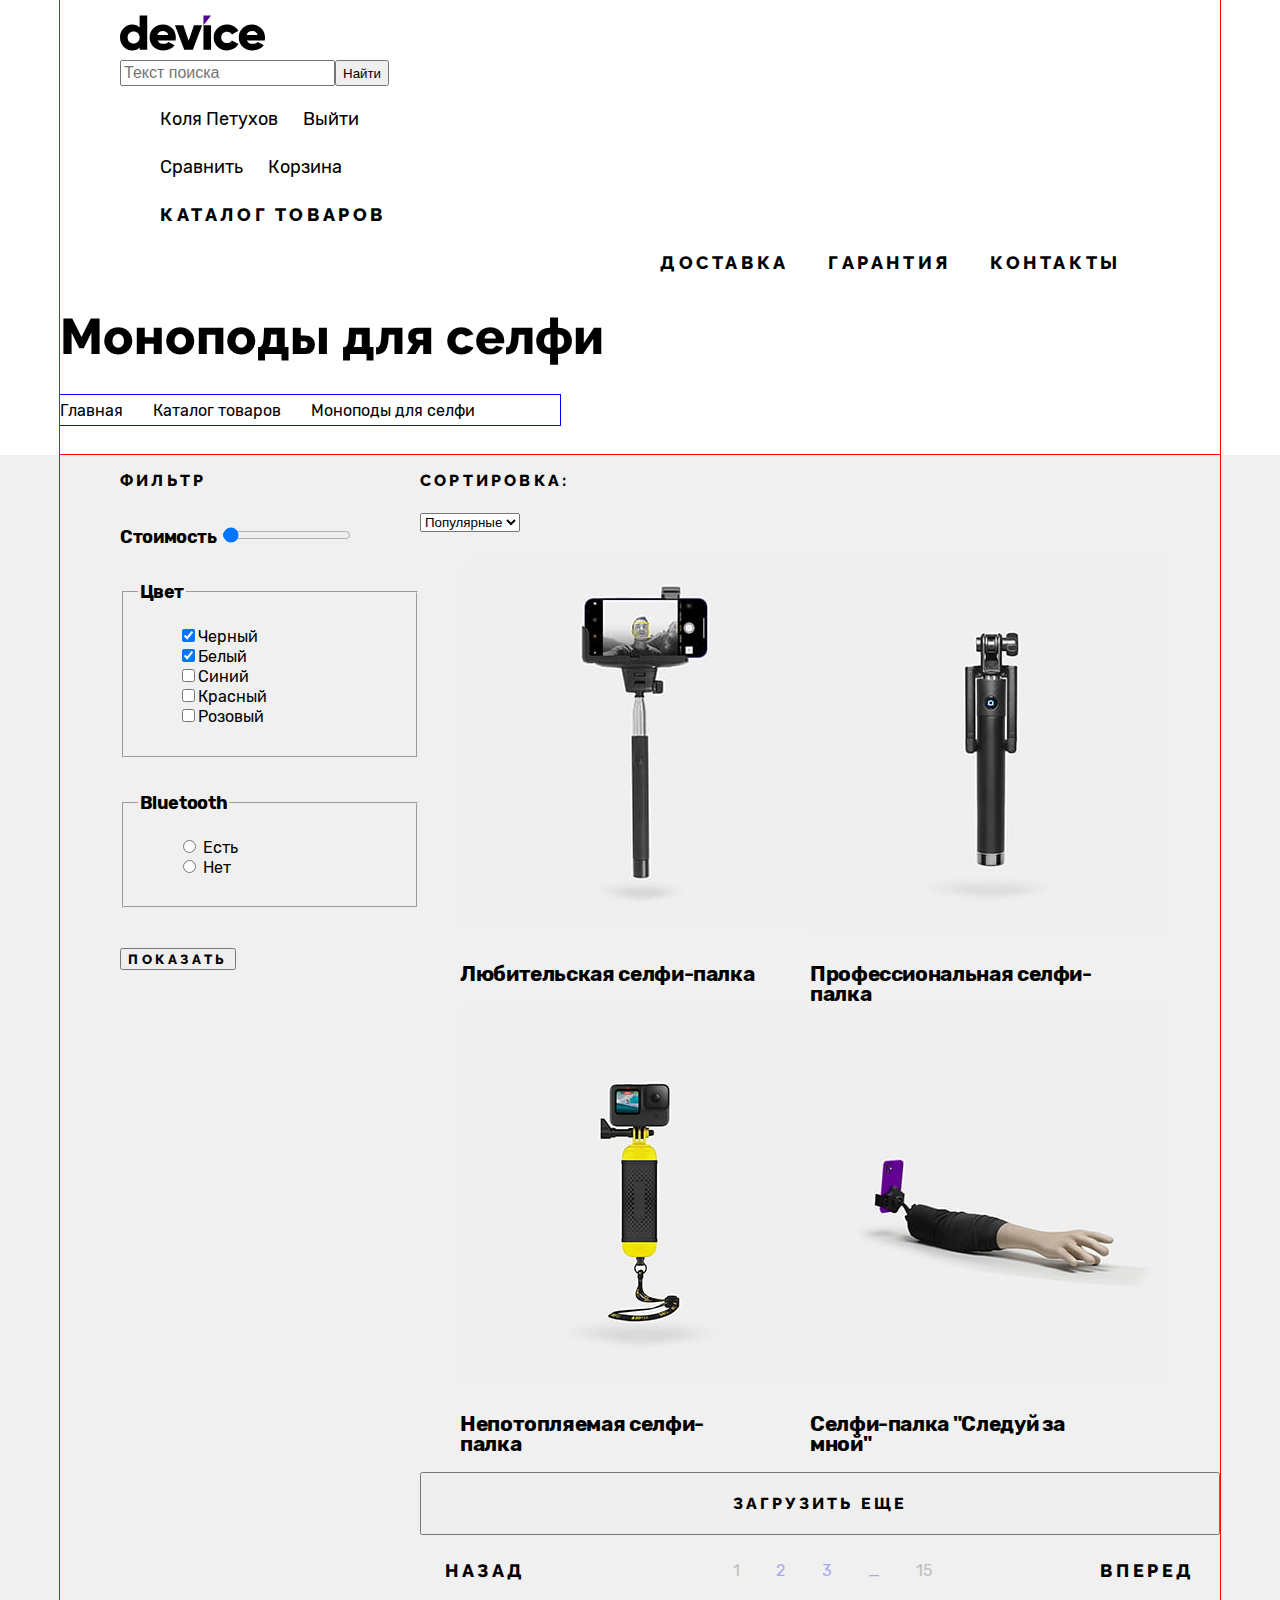
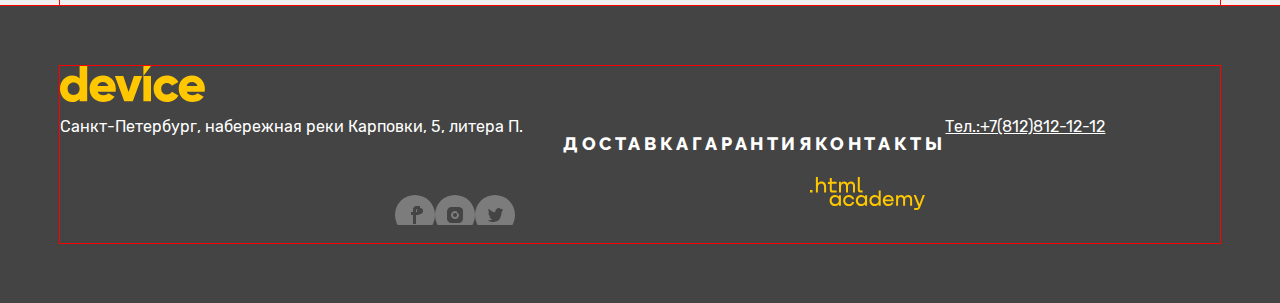
==== catalog.html @ b15d36c7 "сформировала основные блоки каталога" ====
<!DOCTYPE html>
<html lang="en">

  <head>
    <meta charset="UTF-8">
    <meta name="viewport" content="width=device-width, initial-scale=1.0">
    <link href="styles/styles.css" rel="stylesheet">
    <title>Document</title>
  </head>

  <body>
    <header class="header-container container">
      <nav class="navigation-header">
        <a class="logo-link" href="index.html">
          <img class="page-header-logo" src="images/logo/logo.svg" width="145" height="36" alt="Логотип device">
        </a>
        <div class="navigation-row">
          <form class="navigation-form navigation-list" action="https://echo.htmlacademy.ru/courses" method="get">
            <input class="navigation-form-search-name" type="search" name="q" placeholder="Текст поиска">
            <button class="navigation-form-search-button" type="submit">Найти</button>
          </form>
          <ul class="navigation-input-list">
            <li class="input-item">
              <a class="input-link" href="#">Коля Петухов</a>
            </li>
            <li class="input-item">
              <a class="input-exit">Выйти</a>
            </li>
          </ul>
          <ul class="navigation-list">
            <li class="navigation-item">
              <a class="navigation-link">Сравнить</a>
            </li>
            <li class="navigation-item">
              <a class="navigation-link">Корзина</a>
            </li>
          </ul>
        </div>
        <div class="navigation-row">
          <ul class="navigation-catalog">
            <li class="navigation-catalog-item">
              <a class="navigation-catalog-link navigation-catalog-link-current" href="#catalog">Каталог товаров</a>
            </li>
          </ul>
          <ul class="navigation-information-list">
            <li class="navigation-information-item">
              <a class="navigation-information-link" href="#">Доставка</a>
            </li>
            <li class="navigation-information-item">
              <a class="navigation-information-link" href="#">Гарантия</a>
            </li>
            <li class="navigation-information-item">
              <a class="navigation-information-link" href="#">Контакты</a>
            </li>
          </ul>
        </div>
      </nav>
      <section class="header-catalog-monopod">
        <h1 class="monopods">Моноподы для селфи</h1>
        <ul class="breadcrumbs-list">
          <li class="breadcrumbs-item">
            <a class="breadcrumbs-link" href="index.html">Главная</a>
          </li>
          <li class="breadcrumbs-item">
            <a class="breadcrumbs-link" href="#" id="catalog">Каталог товаров</a>
          </li>
          <li class="breadcrumbs-item">
            <a class="breadcrumbs-link">Моноподы для селфи</a>
          </li>
        </ul>
      </section>
    </header>

    <main class="main-container-catalog ">
      <section class="catalog-products container">
        <h2 class="visually-hidden">Список товаров с фильтрами</h2>
        <section class="catalog-filter">
          <h3 class="catalog-filter-name">Фильтр</h3>
          <form class="catalog-filter-form" action="https://echo.htmlacademy.ru/" method="get">
            <div class="catalog-filter-cost">
              Стоимость
              <input type="range" min="0" max="5000" value="10" class="cost" id="rangeCost">
            </div>

            <fieldset class="catalog-filter-group">
              <legend class="catalog-filter-title">Цвет</legend>
              <ul class="catalog-filter-list">
                <li class="catalog-filter-item">
                  <label class="control">
                    <input class="control-input" type="checkbox" name="black" checked>Черный
                  </label>
                </li>
                <li class="catalog-filter-item">
                  <label class="control">
                    <input class="control-input" type="checkbox" name="white" checked>Белый
                  </label>
                </li>
                <li class="catalog-filter-item">
                  <label class="control">
                    <input class="control-input" type="checkbox" name="blue">Синий
                  </label>
                </li>
                <li class="catalog-filter-item">
                  <label class="control">
                    <input class="control-input" type="checkbox" name="red">Красный
                  </label>
                </li>
                <li class="catalog-filter-item">
                  <label class="control">
                    <input class="control-input" type="checkbox" name="pink">Розовый
                  </label>
                </li>
              </ul>
            </fieldset>

            <fieldset class="catalog-filter-group">
              <legend class="catalog-filter-title">Bluetooth</legend>
              <ul class="catalog-filter-list">
                <li class="catalog-filter-item">
                  <label class="control">
                    <input class="control-input" type="radio" name="product-group" value="yes">
                    Есть
                  </label>
                </li>
                <li class="catalog-filter-item">
                  <label class="control">
                    <input class="control-input" type="radio" name="product-group" value="no">
                    Нет
                  </label>
                </li>
              </ul>
            </fieldset>
            <button class="button-show" type="submit">Показать</button>
          </form>
        </section>

        <section class="sorting-catalog">
          <h3 class="sorting-name">Сортировка:</h3>
          <select class="select-control" aria-label="Сортиртировка">
            <option class="select-control-popular" value="popular">Популярные</option>
            <option value="new">Новое</option>
          </select>
          <div class="control">
            <a class="button-top" href="#">
              <span class="visually-hidden">Вверх</span>
            </a>
            <a class="button-bottom" href="#">
              <span class="visually-hidden">Вниз</span>
            </a>
          </div>
          <ul class="product-list">
            <li class="product-card">
              <a class="product-card-link" href="product.html">
                <img class="product-card-image" src="images/catalog/product-1.jpg" width="360" height="380"
                  alt="фото селфи-палка любительская">
                <h3 class="product-card-title">Любительская селфи-палка</h3>
              </a>
              <span class="product-card-price">500 ₽</span>
            </li>
            <li class="product-card">
              <a class="product-card-link" href="product.html">
                <img class="product-card-image" src="images/catalog/product-2.jpg" width="360" height="380"
                  alt="фото селфи-палка профессиональная">
                <h3 class="product-card-title">Профессиональная селфи-палка</h3>
              </a>
              <span class="product-card-price">1500 ₽</span>
            </li>
            <li class="product-card">
              <a class="product-card-link" href="product.html">
                <img class="product-card-image" src="images/catalog/product-3.jpg" width="360" height="380"
                  alt="фото селфи-палка непотопляемая">
                <h3 class="product-card-title">Непотопляемая селфи-палка</h3>
              </a>
              <span class="product-card-price">2500 ₽</span>
            </li>
            <li class="product-card">
              <a class="product-card-link" href="product.html">
                <img class="product-card-image" src="images/catalog/product-4.jpg" width="360" height="380"
                  alt="фото селфи-палка в виде руки">
                <h3 class="product-card-title">Селфи-палка "Следуй за мной"</h3>
              </a>
              <span class="product-card-price">1500 ₽</span>
            </li>
          </ul>
          <div class="product-show-more">
            <button type="button" class="button-show-more">Загрузить еще</button>
          </div>
          <div class="pagination">
            <a class="pagination-title pagination-prev pagination-disabled">
              Назад
            </a>
            <ul class="pagination-list pagination-item-numbers">
              <li class="pagination-item">
                <a class="pagination-link pagination-current">1</a>
              </li>
              <li class="pagination-item">
                <a class="pagination-link" href="#">2</a>
              </li>
              <li class="pagination-item">
                <a class="pagination-link" href="#">3</a>
              </li>
              <li class="pagination-item">
                <a class="pagination-link" href="#">_</a>
              </li>
              <li class="pagination-item">
                <a class="pagination-link">15</a>
              </li>
            </ul>
            <a class="pagination-title pagination-next" href="#">
              Вперед
            </a>
          </div>
        </section>
      </section>
    </main>

    <footer class="footer-container container">
      <div class="container">
        <section class="footer-logo">
          <h2 class="visually-hidden">Логотип Девайс</h2>
          <a class="footer-logo">
            <img src="images/logo/logo-yellow.svg" width="145" height="36" alt="Логотип device">
          </a>
        </section>
        <div class="footer-container-information">
          <section class="footer-address">
            <h2 class="visually-hidden">Как нас найти</h2>
            <address class="footer-address-item">
              <a class="footer-address-map-link" href="#">Санкт-Петербург, набережная реки Карповки, 5, литера П.</a>
            </address>
          </section>
          <section class="footer-service">
            <h2 class="visually-hidden">Услуги</h2>
            <ul class="footer-service-list">
              <li class="footer-service-item">
                <a class="footer-service-link href=" #">ДОСТАВКА</a>
              </li>
              <li class="footer-service-item">
                <a class="footer-service-link" href="#">ГАРАНТИЯ</a>
              </li>
              <li class="footer-service-item">
                <a class="footer-service-link" href="#">КОНТАКТЫ</a>
              </li>
            </ul>
          </section>
          <section class="footer-phone" id="contacts">
            <h2 class="visually-hidden">Как связаться</h2>
            <a class="footer-phone-link" href="tel:+78128121212">Тел.:+7(812)812-12-12</a>
          </section>
        </div>
        <div class="page-footer-container footer-row-bottom">
          <section class="footer-social">
            <h2 class="visually-hidden">Найти в социальных сетях</h2>
            <ul class="footer-social-list">
              <li class="footer-social-item-facebooke">
                <a class="button" href="https://www.facebook.com/htmlacademy">
                  <span class="visually-hidden">Facebooke</span><!-- в CSS background-image -->
                </a>
              </li>
              <li class="footer-social-item-instagram">
                <a class="button" href="https://www.instagram.com/htmlacademy">
                  <span class="visually-hidden">Instagram</span>
                </a>
              </li>
              <li class="footer-social-item-twitter">
                <a class="button" href="https://twitter.com/htmlacademy_ru">
                  <span class="visually-hidden">Twitter</span>
                </a>
              </li>
            </ul>
          </section>
          <section class="footer-html">
            <h2 class="visually-hidden">Ссылка на Академию</h2>
            <a class="logo-htmlacademy" href="https://htmlacademy.ru/"><img src="images/logo/logo-academy.svg"
                width="115" height="33" alt="html.academy"></a>
          </section>
        </div>
      </div>

    </footer>

  </body>

</html>
---- styles/styles.css ----
@font-face {
  font-family: "Raleway";
  src: url("../fonts/raleway/raleway-800.woff2") format("woff2");
  font-weight: 800;
  font-style: normal;
}

@font-face {
  font-family: "Rubik";
  src: url("../fonts/rubik/rubik-400.woff2") format("woff2");
  font-weight: 400;
  font-style: normal;
}

@font-face {
  font-family: "Rubik";
  src: url("../fonts/rubik/rubik-700.woff2") format("woff2");
  font-weight: 700;
  font-style: normal;
}

.visually-hidden {
  position: absolute;
  width: 1px;
  height: 1px;
  margin: -1px;
  padding: 0;
  border: 0;
  clip: rect(0 0 0 0);
  overflow: hidden;
}

html {
  height: 100%;
}

body {
  min-width: 1240px;
  margin: 0;
  display: flex;
  flex-direction: column;
  min-height: 100%;
  color: #444444;
  font-family: "Rubik", sans-serif;
  font-size: 18px;
  line-height: 30px;
}

.container {
  width: 1160px;
  margin: 0 auto;
  outline: 1px solid red;
}

.main-container {
  flex-grow: 1;

}

.main-container-catalog {
  background-color: #f0f0f0;
}

a {
  text-decoration: none;
}

.navigation-form-search-name {
  font-size: 16px;
  color: #000000;
  line-height: 20px;
}

.navigation-link {
  color: #000000;
}

.navigation-item {
  list-style-type: none;
  padding-right: 25px;
}

.input-link {
  color: #000000;
}

.input-item {
  list-style-type: none;
  padding-right: 25px;
}

.navigation-catalog-link {
  color: #000000;
  font-family: "Raleway", sans-serif;
  line-height: normal;
  font-weight: 800;
  letter-spacing: 3.6px;
  text-transform: uppercase;
}

.navigation-catalog-item {
  list-style-type: none;
}

.navigation-information-link {
  color: #000000;
  font-family: "Raleway", sans-serif;
  line-height: normal;
  font-weight: 800;
  letter-spacing: 3.6px;
  text-transform: uppercase;
}

.navigation-information-item {
  list-style-type: none;
}

.slider-name {
  color: #ffffff;
  text-align: right;
  font-family: "Rubik", sans-serif;
  font-size: 180px;
  font-weight: 700;
  line-height: 200px;
  background-color: #ffe17f;
}

.slider-title {
  color: #000000;
  font-family: "Raleway", sans-serif;
  font-size: 50px;
  font-weight: 800;
  line-height: 50px;
}

.slider-description {
  font-family: "Rubik", sans-serif;
  font-size: 18px;
}

.slider-link-name {
  color: #000000;
  text-align: center;
  font-family: "Raleway", sans-serif;
  font-weight: 800;
  line-height: normal;
  letter-spacing: 3.6px;
  text-transform: uppercase;
}

.parameter-term {
  color: #000000;
  font-size: 36px;
}

.parameter-description {
  font-size: 16px;
}

.catalog-link {
  color: #000000;
  font-family: "Raleway", sans-serif;
  font-weight: 800;
  line-height: 24px;
  letter-spacing: -0.36px;
}

.catalog-item {
  list-style-type: none;
}

.service-link {
  color: #000000;
  text-align: center;
  font-family: "Raleway", sans-serif;
  font-weight: 800;
  line-height: normal;
  letter-spacing: 3.6px;
  text-transform: uppercase;
  list-style-type: none;
  width: 150px;
  height: 20px;
  flex-shrink: 0;
}

.service-title {
  color: #000000;
  font-family: "Raleway", sans-serif;
  font-size: 50px;
  font-weight: 800;
  line-height: 50px;
}

.service-item {
  list-style-type: none;
}

.product-rare-button {
  color: #000000;
  text-align: center;
  font-family: "Raleway", sans-serif;
  font-size: 20px;
  font-weight: 800;
  line-height: normal;
  letter-spacing: 4px;
  text-transform: uppercase;
}

.company-information {
  color: #000000;
  font-family: "Raleway", sans-serif;
  font-size: 50px;
  font-weight: 800;
  line-height: 50px;
}

.company-postal-line {
  color: #000000;
  font-weight: 700;
  line-height: 20px;
  letter-spacing: -0.36px;
}

.company-more {
  color: #000000;
  text-align: center;
  font-family: "Raleway", sans-serif;
  font-weight: 800;
  line-height: normal;
  letter-spacing: 3.6px;
  text-transform: uppercase;
}

.contacts-item-name {
  font-size: 24px;
  font-weight: 700;
}

.contacts-address-text {
  font-style: normal;
}

.contacts-phone {
  font-style: normal;
  text-decoration-line: underline;
}

.write-form {
  color: #000000;
  text-align: center;
  font-family: Raleway;
  font-weight: 800;
  line-height: normal;
  letter-spacing: 3.6px;
  text-transform: uppercase;
}

.newsletter-name {
  color: #000000;
  font-family: "Raleway", sans-serif;
  font-size: 50px;
  font-weight: 800;
  line-height: 50px;
}

.newsletter-description {
  font-weight: 400;
}

.button-newsletter {
  color: #000000;
  text-align: center;
  font-family: "Raleway", sans-serif;
  font-weight: 800;
  line-height: normal;
  letter-spacing: 3.6px;
  text-transform: uppercase;
}

.footer-container {
  background-color: #444444;
}

.footer-address-map-link {
  color: #ffffff;
  font-size: 16px;
  font-style: normal;
  line-height: 20px;
}

.footer-service-item {
  list-style-type: none;
}

.footer-service-link {
  color: #ffffff;
  font-family: "Raleway", sans-serif;
  line-height: normal;
  letter-spacing: 3.6px;
  text-transform: uppercase;
}

.footer-phone-link {
  color: #ffffff;
  font-size: 16px;
  line-height: 20px;
  text-decoration-line: underline;
}

.input-exit {
  color: #000000;
}

.monopods {
  color: #000000;
  font-family: "Raleway", sans-serif;
  font-size: 50px;
  font-weight: 800;
  line-height: 50px;
}

.breadcrumbs-link {
  color: #000000;
  font-size: 16px;
  line-height: normal;
}

.catalog-filter {
  display: flex;
  flex-direction: column;

}

.catalog-filter-name {
  color: #000000;
  font-family: "Raleway", sans-serif;
  font-size: 16px;
  line-height: normal;
  font-weight: 800;
  letter-spacing: 3.2px;
  text-transform: uppercase;
}

.catalog-filter-cost {
  color: #000000;
  font-weight: 700;
  line-height: 20px;
  letter-spacing: -0.36px;
}

.catalog-filter-title {
  color: #000000;
  font-weight: 700;
  line-height: 20px;
  letter-spacing: -0.36px;
}

.control-input {
  color: #000000;
  font-size: 16px;
  line-height: normal;
}

.catalog-filter-item {
  color: #000000;
  font-size: 16px;
  list-style-type: none;
  line-height: normal;
}

.button-show {
  color: #000000;
  text-align: center;
  font-family: "Raleway", sans-serif;
  font-weight: 800;
  line-height: normal;
  letter-spacing: 3.6px;
  text-transform: uppercase;
}

.sorting-name {
  color: #000000;
  font-family: "Raleway", sans-serif;
  font-size: 16px;
  font-weight: 800;
  line-height: normal;
  letter-spacing: 3.2px;
  text-transform: uppercase;
}

.select-control-popular {
  color: #000000;
}

.product-card {
  list-style-type: none;
}

.product-card-title {
  color: #000000;
  font-weight: 700;
  line-height: 20px;
  letter-spacing: -0.36px;
}

.product-card-price {
  text-align: right line-height: normal;
}

.button-show-more {
  color: #000000;
  text-align: center;
  font-family: "Raleway", sans-serif;
  font-size: 16px;
  font-weight: 800;
  line-height: normal;
  letter-spacing: 3.2px;
  text-transform: uppercase;
}



.pagination-title {
  color: #000000;
  font-family: "Raleway", sans-serif;
  font-weight: 800;
  line-height: normal;
  letter-spacing: 3.6px;
  text-transform: uppercase;
}

.navigation-header {
  padding: 15px 60px 0 60px;
}

.navigation-input-list {
  display: flex;
}

.navigation-list {
  display: flex;
}

.navigation-information-list {
  width: 500px;
  margin-left: auto;
  display: flex;
  justify-content: space-between;
}

.navigation-information-item {
  flex-grow: 1;
}

.slider {
  margin-bottom: 70px;
}

.slider-item {
  display: none;
}

.slider-item-active {
  display: flex;
}

.slider-image {
  width: 560px;
  height: 560px;
}

.slider-information {
  width: 560px;
  display: flex;
  flex-direction: column;
  margin-left: 40px;
}

.catalog {
  margin-bottom: 70px;
}

.catalog-list {
  display: flex;
  justify-content: space-between;
}


.catalog-item {
  min-width: 160px;
  min-height: 260px;
  background-color: #ffe17f;
}

.catalog-item:last-child {
  margin-right: 0;
}

.catalog-item-virtual {
  background-image: url("../images/categorias/virtual.svg");
}

.catalog-item-monopod {
  background-image: url("../images/categorias/monopod.svg");
}

.catalog-item-camera {
  background-image: url("../images/categorias/camera.svg");
}

.catalog-item-bracelet {
  background-image: url("../images/categorias/bracelet.svg");
}

.catalog-item-clocks {
  background-image: url("../images/categorias/clocks.svg");
}

.catalog-item-quadrocopter {
  background-image: url("../images/categorias/quadrocopter.svg");
}

.service {
  margin-bottom: 50px;

}

.service-container {
  display: flex;
}

.service-list-button {
  width: 250px;
  padding-left: 20px;
  padding-top: 50px;
  padding-bottom: 50px;
}

.service-list {
  width: 500px;
}

.service-item {
  display: none;
}

.service-item-active {
  display: block;
}

.product-rare-button {
  display: flex;
  align-items: center;
  margin: 0 auto;
  margin-bottom: 50px;
  padding: 25px 0;
}

.company {
  padding: 30px 0;
  display: flex;

}

.company-information {
  width: 520px;
  display: flex;
  flex-direction: column;

}

.newsletter {
  background-color: #f0f0f0;
  padding-bottom: 60px;
}

.newsletter-item {
  display: flex;
}

.newsletter-name {
  padding: 5px 50px 50px 0;
}

.newsletter-description {
  padding: 50px 50px 50px 35px;
}

.newsletter-item-form {
  display: flex;
}

.newsletter-gratis {
  margin: 0 0 30px 200px;
}

.footer-container {
  width: 100%;
  padding: 60px 0;
}

.footer-container-information {
  display: flex;
}

.footer-service-list {
  display: flex;
}

.footer-social-list {
  display: flex;
}

.footer-social-item-facebooke {
  width: 40px;
  background-image: url("../images/icons/facebook.svg");
}

.footer-social-item-instagram {
  width: 40px;
  background-image: url("../images/icons/instagram.svg");
}

.footer-social-item-twitter {
  width: 40px;
  background-image: url("../images/icons/twitter.svg");
}

.footer-row-bottom {
  display: flex;
  justify-content: space-evenly;
}

.header-catalog-monopod {
  margin-bottom: 30px;
}

.breadcrumbs-list {
  width: 500px;
  display: flex;
  padding-left: 0;

  outline: 1px solid blue;
}

.breadcrumbs-item {
  list-style-type: none;
  padding-right: 30px;
}

.catalog-products {
  display: flex;
}

.catalog-filter {
  display: flex;

  width: 320px;
  padding-left: 60px;
}

.catalog-filter-name {
  margin-bottom: 35px;
}

.catalog-filter-cost {
  margin-bottom: 35px;
}

.catalog-filter-group {
  margin-bottom: 35px;
}


.product-list {
  display: grid;
  width: 700px;
  height: 900px;
  grid-template-columns: 300px 300px;
  grid-template-rows: 400px 400px;
gap:50px;
}









.button-show-more {
  width: 800px;
  padding: 20px 0;
}

.pagination {
  display: flex;
  justify-content: space-between;
}

.pagination-prev {
  padding: 25px;
}

.pagination-next {
  padding: 25px;
}

.pagination-list {
  width: 200px;
  display: flex;
  justify-content: space-between;
  align-items: center;
}

.pagination-link {
  font-size: 16px;
  line-height: 20px;
  opacity: 0.3;
}

.pagination-item {
  list-style-type: none;
  display: flex;
}
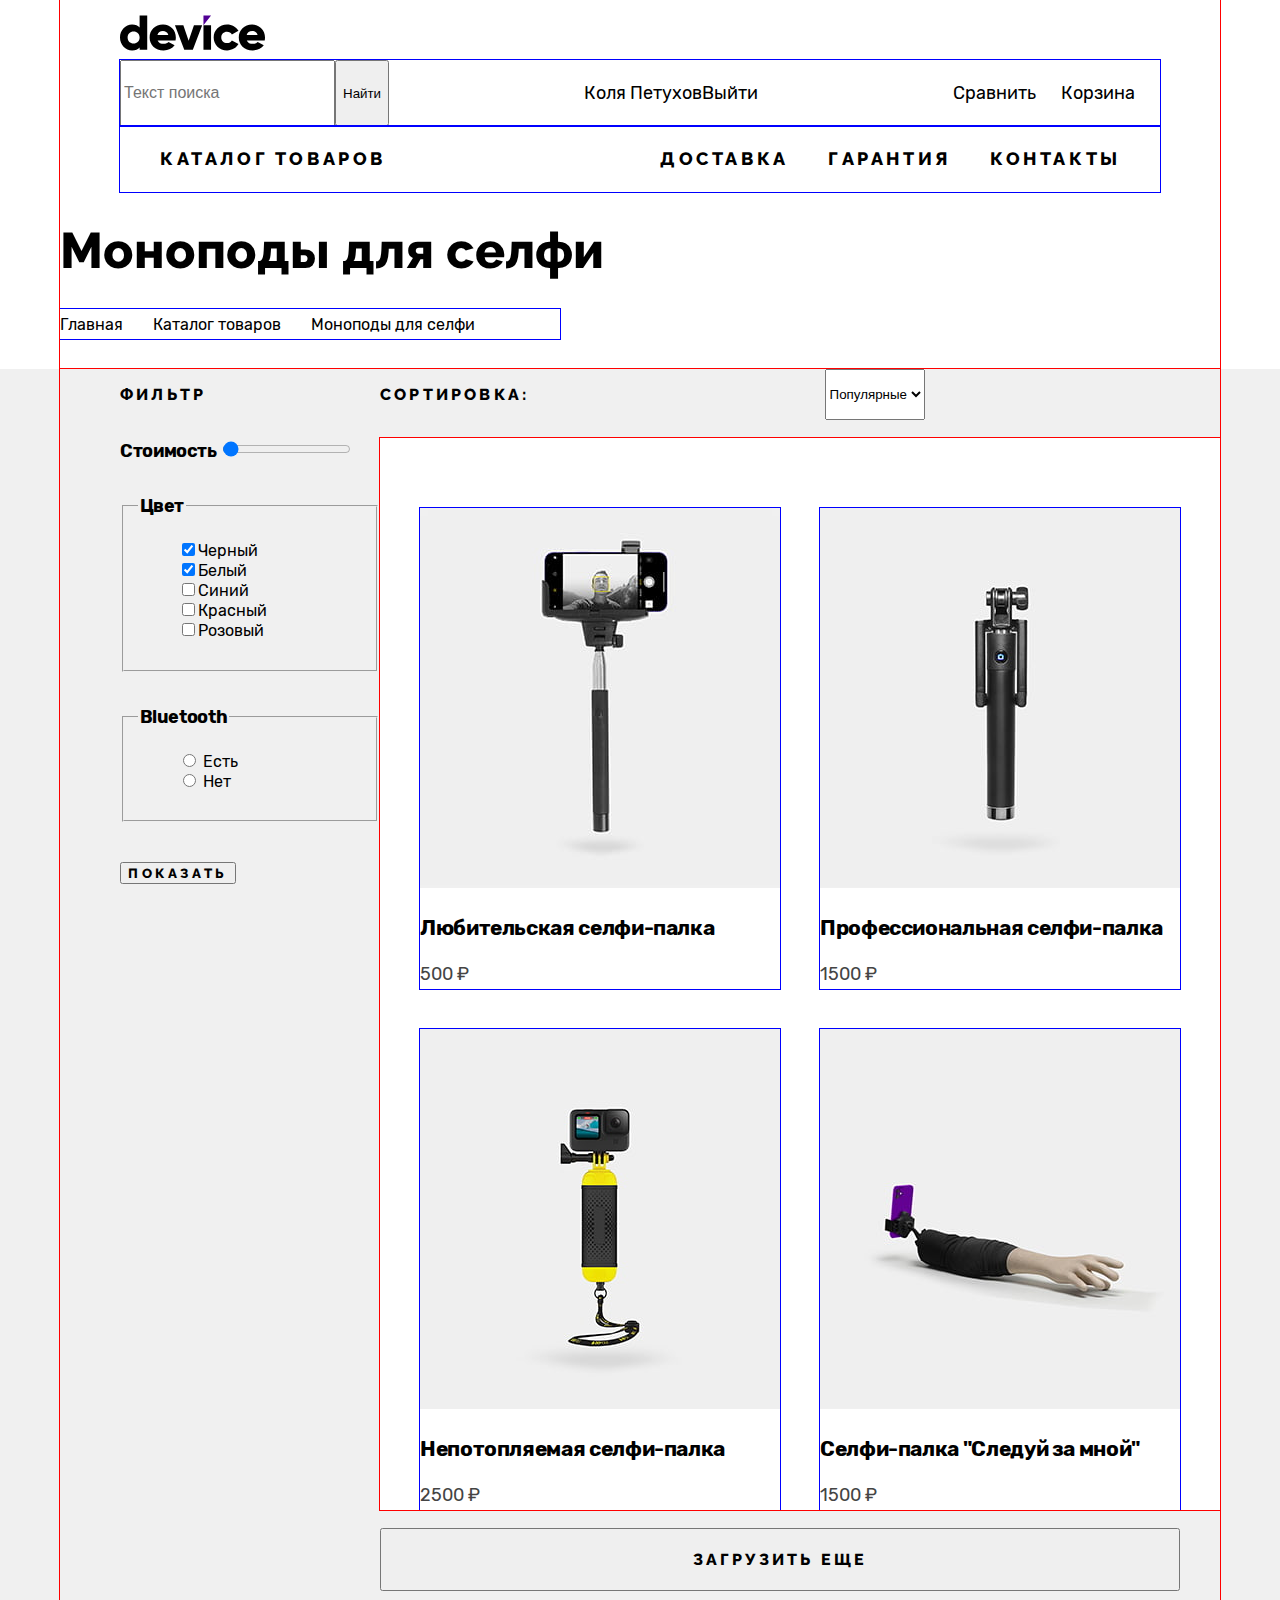
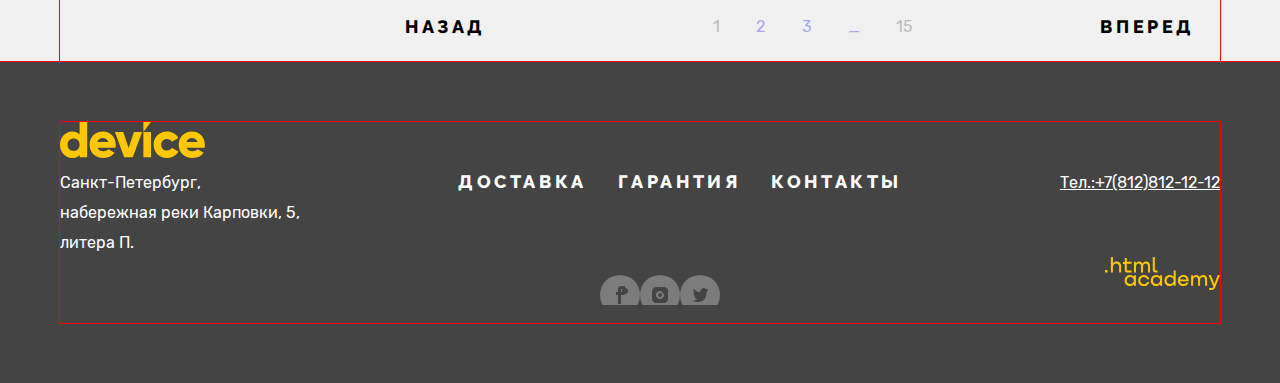
==== commit 287098f0: "делали сетки" ====
--- a/catalog.html
+++ b/catalog.html
@@ -135,53 +135,58 @@
         </section>
 
         <section class="sorting-catalog">
-          <h3 class="sorting-name">Сортировка:</h3>
-          <select class="select-control" aria-label="Сортиртировка">
-            <option class="select-control-popular" value="popular">Популярные</option>
-            <option value="new">Новое</option>
-          </select>
-          <div class="control">
-            <a class="button-top" href="#">
-              <span class="visually-hidden">Вверх</span>
-            </a>
-            <a class="button-bottom" href="#">
-              <span class="visually-hidden">Вниз</span>
-            </a>
+          <div class="sorting-wrapper">
+            <h3 class="sorting-name">Сортировка:</h3>
+            <select class="select-control" aria-label="Сортиртировка">
+              <option class="select-control-popular" value="popular">Популярные</option>
+              <option value="new">Новое</option>
+            </select>
+            <div class="control">
+              <a class="button-top" href="#">
+                <span class="visually-hidden">Вверх</span>
+              </a>
+              <a class="button-bottom" href="#">
+                <span class="visually-hidden">Вниз</span>
+              </a>
+            </div>
           </div>
-          <ul class="product-list">
-            <li class="product-card">
-              <a class="product-card-link" href="product.html">
-                <img class="product-card-image" src="images/catalog/product-1.jpg" width="360" height="380"
-                  alt="фото селфи-палка любительская">
-                <h3 class="product-card-title">Любительская селфи-палка</h3>
-              </a>
-              <span class="product-card-price">500 ₽</span>
-            </li>
-            <li class="product-card">
-              <a class="product-card-link" href="product.html">
-                <img class="product-card-image" src="images/catalog/product-2.jpg" width="360" height="380"
-                  alt="фото селфи-палка профессиональная">
-                <h3 class="product-card-title">Профессиональная селфи-палка</h3>
-              </a>
-              <span class="product-card-price">1500 ₽</span>
-            </li>
-            <li class="product-card">
-              <a class="product-card-link" href="product.html">
-                <img class="product-card-image" src="images/catalog/product-3.jpg" width="360" height="380"
-                  alt="фото селфи-палка непотопляемая">
-                <h3 class="product-card-title">Непотопляемая селфи-палка</h3>
-              </a>
-              <span class="product-card-price">2500 ₽</span>
-            </li>
-            <li class="product-card">
-              <a class="product-card-link" href="product.html">
-                <img class="product-card-image" src="images/catalog/product-4.jpg" width="360" height="380"
-                  alt="фото селфи-палка в виде руки">
-                <h3 class="product-card-title">Селфи-палка "Следуй за мной"</h3>
-              </a>
-              <span class="product-card-price">1500 ₽</span>
-            </li>
-          </ul>
+
+            <ul class="product-list">
+              <li class="product-card">
+                <a class="product-card-link" href="#">
+                  <img class="product-card-image" src="images/catalog/product-1.jpg" width="360" height="380"
+                    alt="фото селфи-палка любительская">
+                  <h3 class="product-card-title">Любительская селфи-палка</h3>
+                </a>
+                <span class="product-card-price">500 ₽</span>
+              </li>
+              <li class="product-card">
+                <a class="product-card-link" href="#">
+                  <img class="product-card-image" src="images/catalog/product-2.jpg" width="360" height="380"
+                    alt="фото селфи-палка профессиональная">
+                  <h3 class="product-card-title">Профессиональная селфи-палка</h3>
+                </a>
+                <span class="product-card-price">1500 ₽</span>
+              </li>
+              <li class="product-card">
+                <a class="product-card-link" href="#">
+                  <img class="product-card-image" src="images/catalog/product-3.jpg" width="360" height="380"
+                    alt="фото селфи-палка непотопляемая">
+                  <h3 class="product-card-title">Непотопляемая селфи-палка</h3>
+                </a>
+                <span class="product-card-price">2500 ₽</span>
+              </li>
+              <li class="product-card">
+                <a class="product-card-link" href="#">
+                  <img class="product-card-image" src="images/catalog/product-4.jpg" width="360" height="380"
+                    alt="фото селфи-палка в виде руки">
+                  <h3 class="product-card-title">Селфи-палка "Следуй за мной"</h3>
+                </a>
+                <span class="product-card-price">1500 ₽</span>
+              </li>
+            </ul>
+
+
           <div class="product-show-more">
             <button type="button" class="button-show-more">Загрузить еще</button>
           </div>
@@ -248,7 +253,7 @@
             <a class="footer-phone-link" href="tel:+78128121212">Тел.:+7(812)812-12-12</a>
           </section>
         </div>
-        <div class="page-footer-container footer-row-bottom">
+        <div class="footer-row-bottom">
           <section class="footer-social">
             <h2 class="visually-hidden">Найти в социальных сетях</h2>
             <ul class="footer-social-list">
--- a/styles/styles.css
+++ b/styles/styles.css
@@ -86,7 +86,7 @@
 
 .input-item {
   list-style-type: none;
-  padding-right: 25px;
+
 }
 
 .navigation-catalog-link {
@@ -148,6 +148,10 @@
   text-transform: uppercase;
 }
 
+.parameter {
+  display: flex;
+}
+
 .parameter-term {
   color: #000000;
   font-size: 36px;
@@ -155,6 +159,11 @@
 
 .parameter-description {
   font-size: 16px;
+  margin-left: 0;
+}
+
+.parameter-wrapper {
+  margin-right: 20px;
 }
 
 .catalog-link {
@@ -326,10 +335,10 @@
 }
 
 .catalog-filter {
-  display: flex;
-  flex-direction: column;
-
-}
+  width: 260px;
+  padding-left: 60px;
+}
+
 
 .catalog-filter-name {
   color: #000000;
@@ -387,7 +396,10 @@
   letter-spacing: 3.2px;
   text-transform: uppercase;
 }
-
+.sorting-wrapper{
+  display: flex;
+justify-content: space-between;
+}
 .select-control-popular {
   color: #000000;
 }
@@ -431,6 +443,13 @@
 
 .navigation-header {
   padding: 15px 60px 0 60px;
+
+}
+
+.navigation-row {
+  display: flex;
+  justify-content: space-between;
+  outline: 1px solid blue;
 }
 
 .navigation-input-list {
@@ -456,6 +475,10 @@
   margin-bottom: 70px;
 }
 
+.slider .container {
+  position: relative;
+}
+
 .slider-item {
   display: none;
 }
@@ -467,6 +490,7 @@
 .slider-image {
   width: 560px;
   height: 560px;
+  outline: 1px solid blue;
 }
 
 .slider-information {
@@ -474,6 +498,33 @@
   display: flex;
   flex-direction: column;
   margin-left: 40px;
+}
+
+.slider-pagination {
+  padding-left: 0;
+  margin: 0;
+  list-style-type: none;
+  display: flex;
+  position: absolute;
+  right: 0;
+  bottom: 150px;
+}
+
+.slider-pagination-button {
+  width: 12px;
+  height: 12px;
+  padding: 0;
+  border-radius: 50%;
+  border: 2px solid #000000;
+  background-color: #ffffff;
+}
+
+.slider-pagination-button-current {
+  background-color: #000000;
+}
+
+.slider-pagination-item {
+  margin-left: 10px;
 }
 
 .catalog {
@@ -601,14 +652,23 @@
 
 .footer-container-information {
   display: flex;
+  justify-content: space-between;
 }
 
 .footer-service-list {
   display: flex;
-}
-
+  width: 444px;
+  padding-left: 0;
+  margin: 0;
+ justify-content: space-between;
+}
+.footer-social{
+  margin-left: auto;
+  margin-right: auto;
+}
 .footer-social-list {
   display: flex;
+
 }
 
 .footer-social-item-facebooke {
@@ -628,7 +688,7 @@
 
 .footer-row-bottom {
   display: flex;
-  justify-content: space-evenly;
+  padding-left: 115px;
 }
 
 .header-catalog-monopod {
@@ -652,12 +712,6 @@
   display: flex;
 }
 
-.catalog-filter {
-  display: flex;
-
-  width: 320px;
-  padding-left: 60px;
-}
 
 .catalog-filter-name {
   margin-bottom: 35px;
@@ -671,17 +725,21 @@
   margin-bottom: 35px;
 }
 
-
 .product-list {
   display: grid;
-  width: 700px;
-  height: 900px;
-  grid-template-columns: 300px 300px;
-  grid-template-rows: 400px 400px;
-gap:50px;
-}
-
-
+  width: 760px;
+  grid-template-columns: 360px 360px;
+  column-gap: 40px;
+  row-gap: 40px;
+  padding: 70px 40px 0 40px;
+  outline: 1px solid red;
+  background-color: #ffffff;
+}
+
+.product-card {
+
+  outline: 1px solid blue;
+}
 
 
 
@@ -724,3 +782,6 @@
   list-style-type: none;
   display: flex;
 }
+.footer-address{
+  width: 240px;
+}
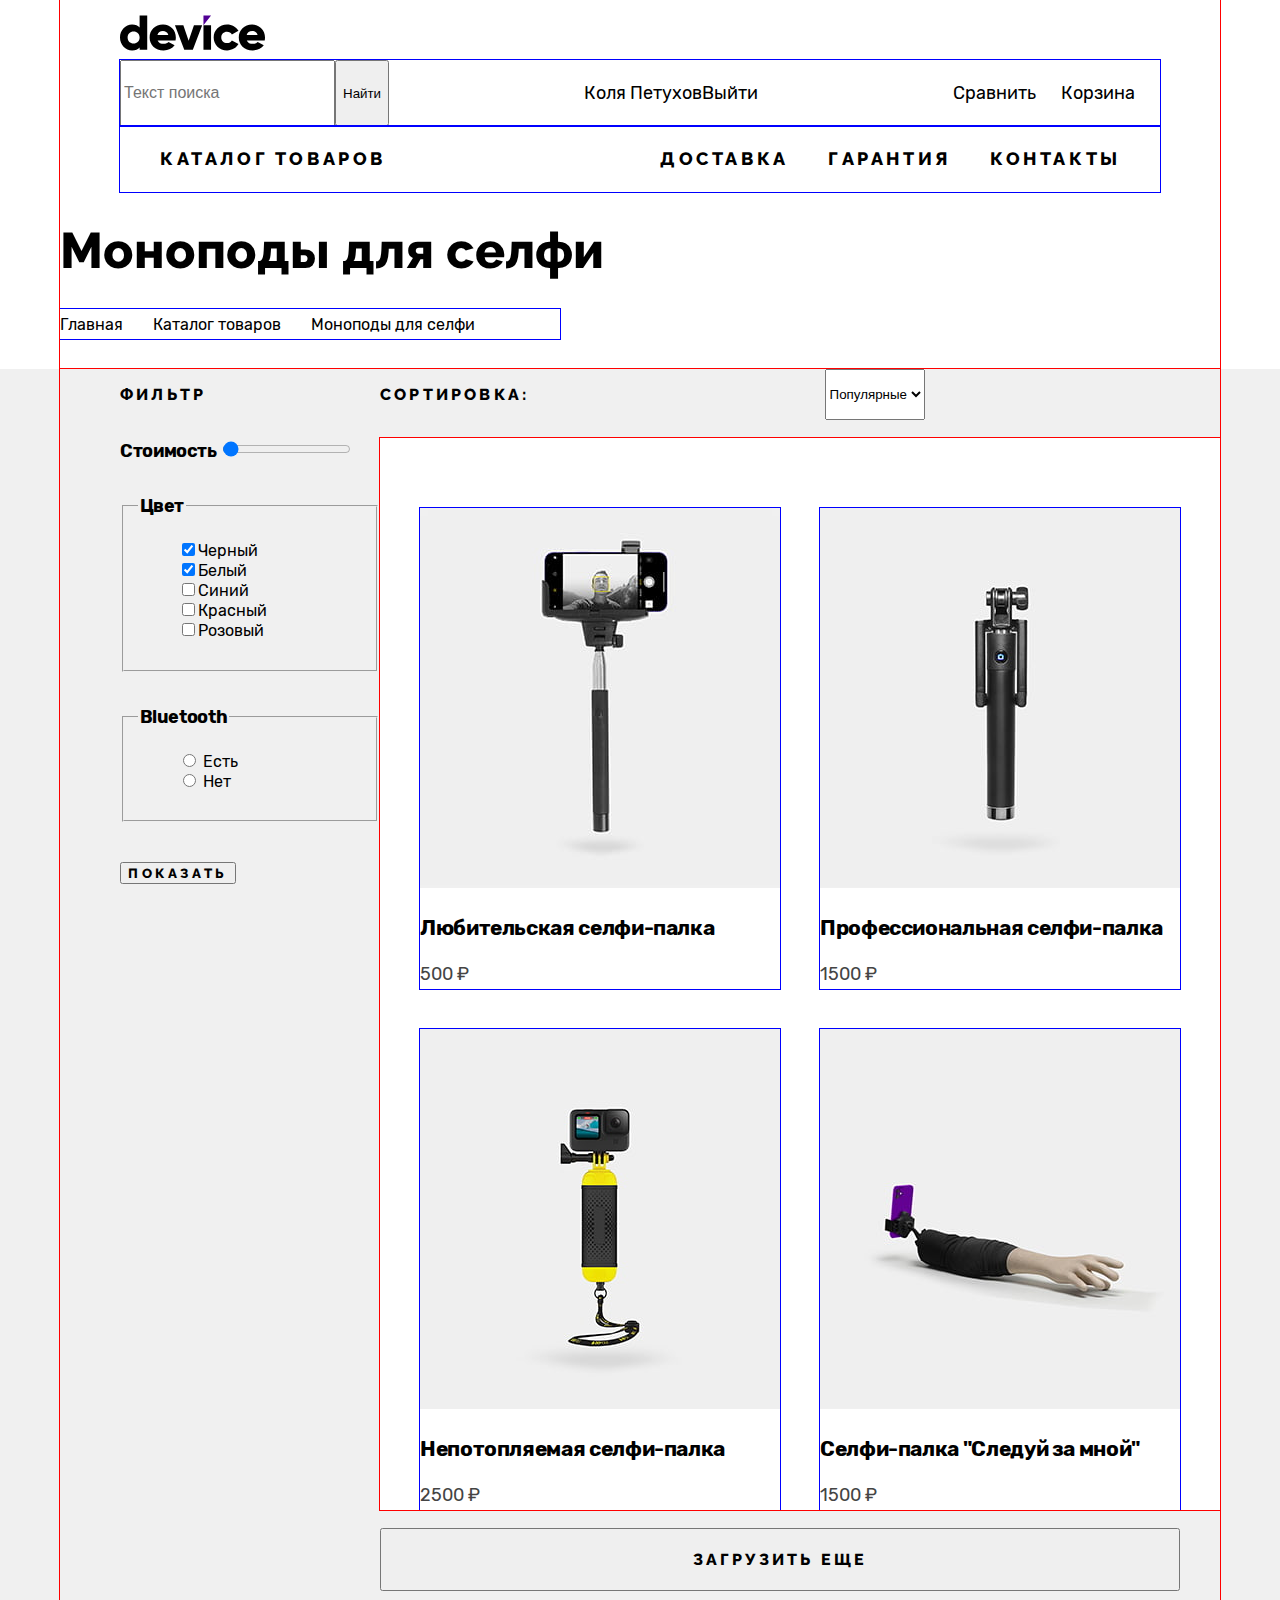
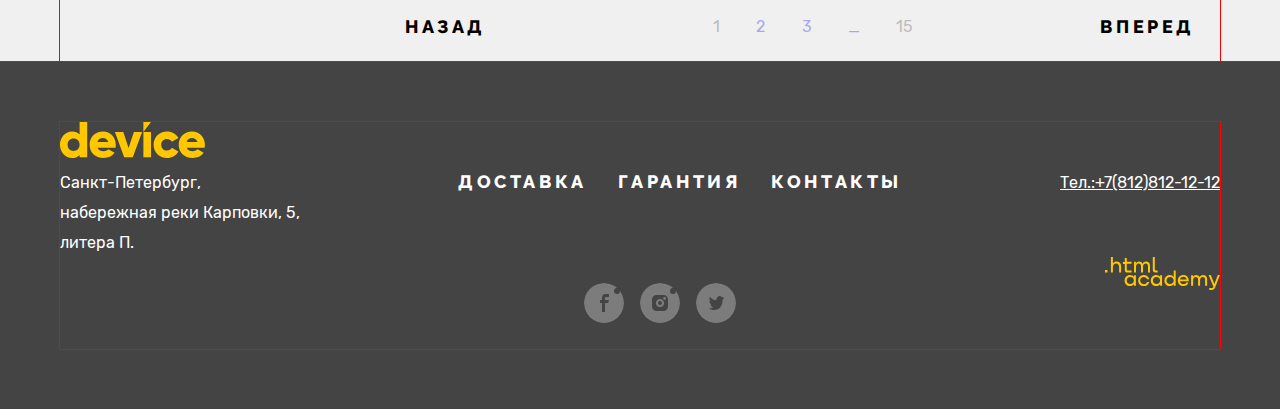
==== commit 92081cf5: "осваиваю подключение иконок" ====
--- a/catalog.html
+++ b/catalog.html
@@ -253,22 +253,22 @@
             <a class="footer-phone-link" href="tel:+78128121212">Тел.:+7(812)812-12-12</a>
           </section>
         </div>
-        <div class="footer-row-bottom">
+        <div class="page-footer-container">
           <section class="footer-social">
             <h2 class="visually-hidden">Найти в социальных сетях</h2>
             <ul class="footer-social-list">
-              <li class="footer-social-item-facebooke">
-                <a class="button" href="https://www.facebook.com/htmlacademy">
+              <li class="footer-social-item">
+                <a class="footer-button footer-button-facebooke" href="https://www.facebook.com/htmlacademy">
                   <span class="visually-hidden">Facebooke</span><!-- в CSS background-image -->
                 </a>
               </li>
-              <li class="footer-social-item-instagram">
-                <a class="button" href="https://www.instagram.com/htmlacademy">
+              <li class="footer-social-item">
+                <a class="footer-button footer-button-instagram" href="https://www.instagram.com/htmlacademy">
                   <span class="visually-hidden">Instagram</span>
                 </a>
               </li>
-              <li class="footer-social-item-twitter">
-                <a class="button" href="https://twitter.com/htmlacademy_ru">
+              <li class="footer-social-item">
+                <a class="footer-button footer-button-twitter" href="https://twitter.com/htmlacademy_ru">
                   <span class="visually-hidden">Twitter</span>
                 </a>
               </li>
--- a/styles/styles.css
+++ b/styles/styles.css
@@ -176,6 +176,7 @@
 
 .catalog-item {
   list-style-type: none;
+background-repeat: no-repeat;
 }
 
 .service-link {
@@ -534,40 +535,43 @@
 .catalog-list {
   display: flex;
   justify-content: space-between;
-}
-
-
-.catalog-item {
+  padding-left: 0;
+}
+
+
+
+
+.catalog-item:last-child {
+  margin-right: 0;
+}
+.catalog-link {
   min-width: 160px;
   min-height: 260px;
   background-color: #ffe17f;
-}
-
-.catalog-item:last-child {
-  margin-right: 0;
-}
-
-.catalog-item-virtual {
+  display: block;
+  background-repeat: no-repeat;
+}
+.catalog-link-virtual {
   background-image: url("../images/categorias/virtual.svg");
 }
 
-.catalog-item-monopod {
+.catalog-link-monopod {
   background-image: url("../images/categorias/monopod.svg");
 }
 
-.catalog-item-camera {
+.catalog-link-camera {
   background-image: url("../images/categorias/camera.svg");
 }
 
-.catalog-item-bracelet {
+.catalog-link-bracelet {
   background-image: url("../images/categorias/bracelet.svg");
 }
 
-.catalog-item-clocks {
+.catalog-link-clocks {
   background-image: url("../images/categorias/clocks.svg");
 }
 
-.catalog-item-quadrocopter {
+.catalog-link-quadrocopter {
   background-image: url("../images/categorias/quadrocopter.svg");
 }
 
@@ -668,25 +672,29 @@
 }
 .footer-social-list {
   display: flex;
-
-}
-
-.footer-social-item-facebooke {
+}
+.footer-button{
   width: 40px;
-  background-image: url("../images/icons/facebook.svg");
-}
-
-.footer-social-item-instagram {
-  width: 40px;
+  height: 40px;
+  background-color: rgba(255, 255, 255, 0,8);
+  border-radius: 50%;
+  display: block;
+  margin: 8px;
+}
+
+.footer-button-facebooke {
+  background-image: url("../images/icons/facebook.svg") ;
+}
+
+.footer-button-instagram {
   background-image: url("../images/icons/instagram.svg");
 }
 
-.footer-social-item-twitter {
-  width: 40px;
+.footer-button-twitter {
   background-image: url("../images/icons/twitter.svg");
 }
 
-.footer-row-bottom {
+.page-footer-container {
   display: flex;
   padding-left: 115px;
 }
@@ -699,8 +707,7 @@
   width: 500px;
   display: flex;
   padding-left: 0;
-
-  outline: 1px solid blue;
+outline: 1px solid blue;
 }
 
 .breadcrumbs-item {
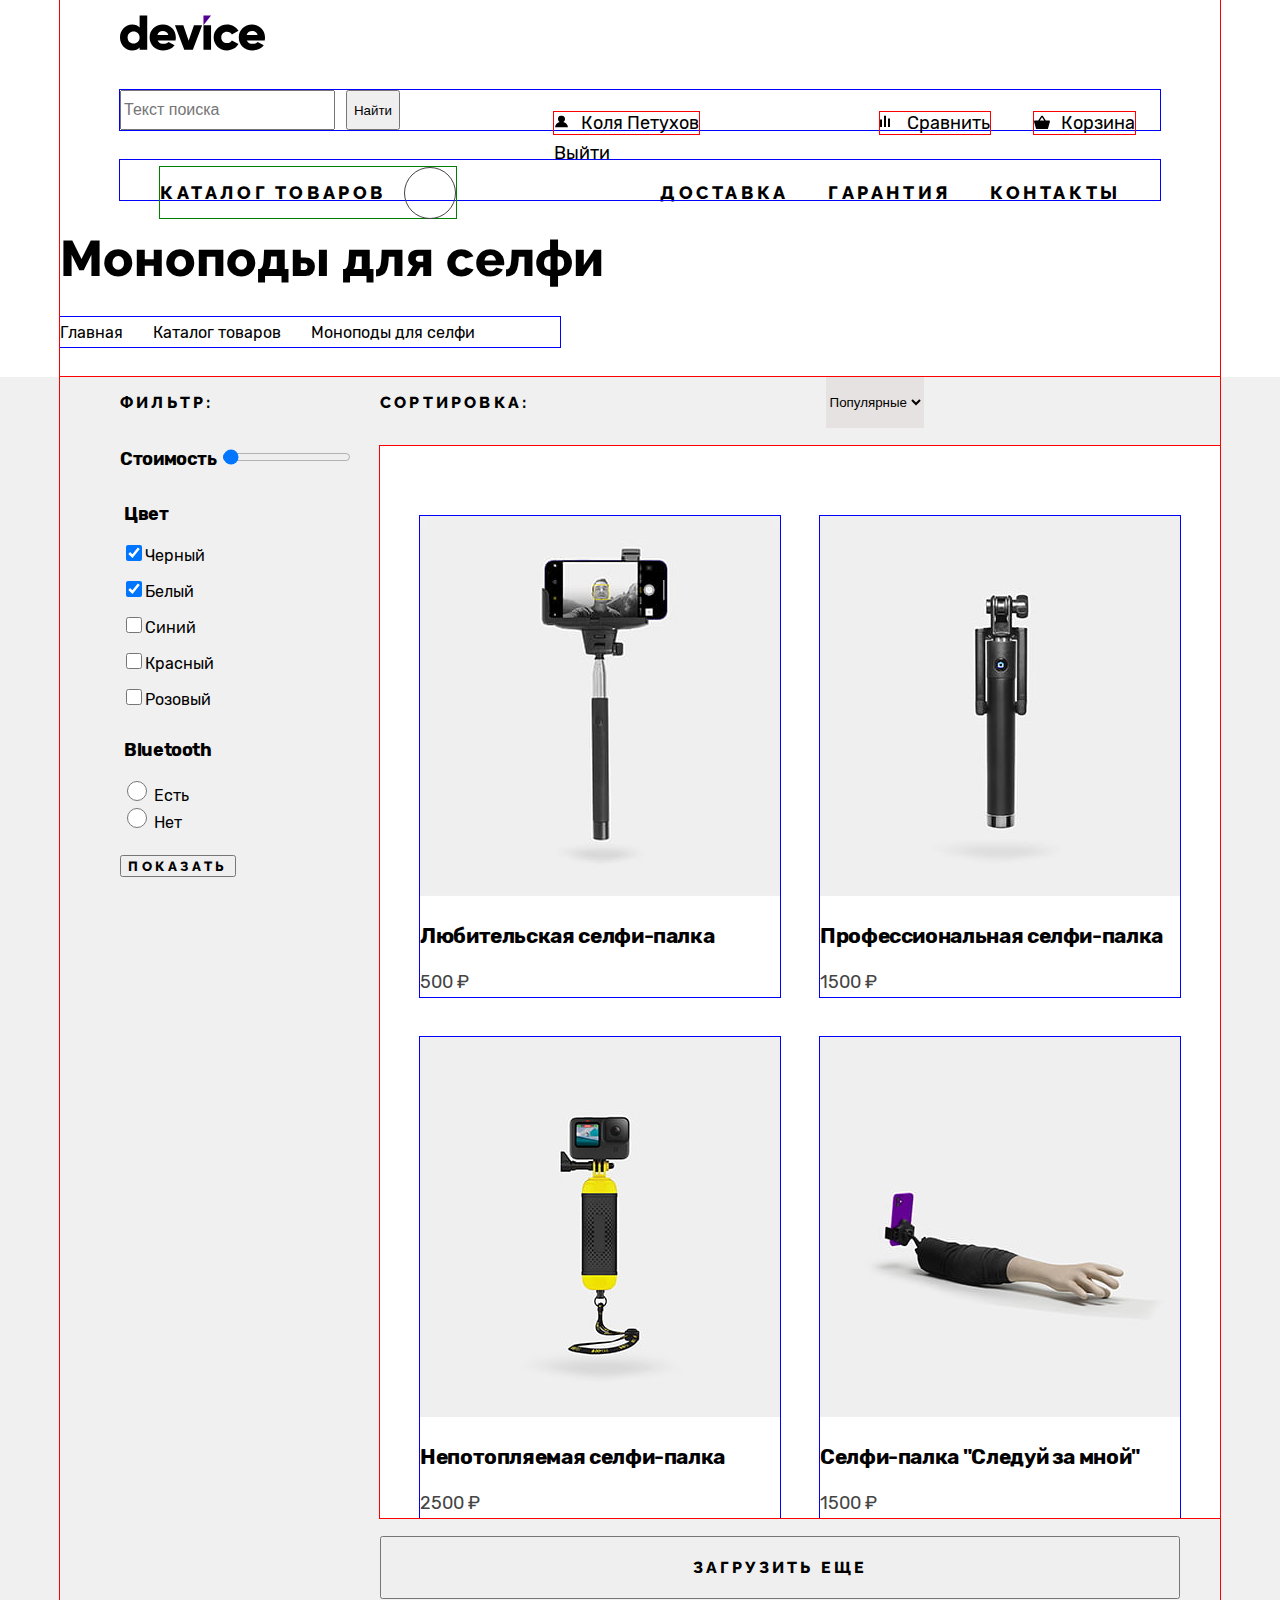
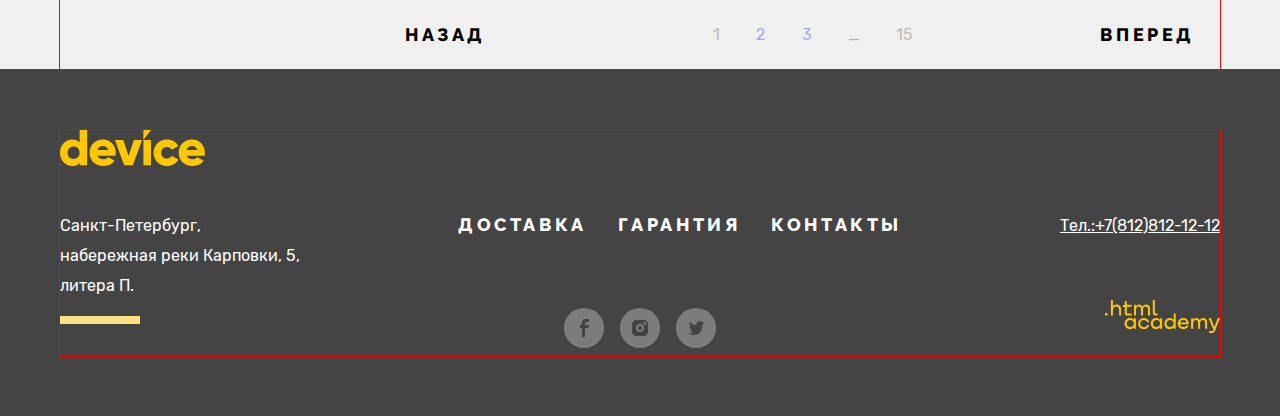
==== commit b2dbcbfb: "дорабатываю позиционирование" ====
--- a/catalog.html
+++ b/catalog.html
@@ -21,7 +21,7 @@
           </form>
           <ul class="navigation-input-list">
             <li class="input-item">
-              <a class="input-link" href="#">Коля Петухов</a>
+              <a class="input-link input-link-personal" href="#">Коля Петухов</a>
             </li>
             <li class="input-item">
               <a class="input-exit">Выйти</a>
@@ -29,10 +29,10 @@
           </ul>
           <ul class="navigation-list">
             <li class="navigation-item">
-              <a class="navigation-link">Сравнить</a>
+              <a class="navigation-link navigation-link-chart">Сравнить</a>
             </li>
             <li class="navigation-item">
-              <a class="navigation-link">Корзина</a>
+              <a class="navigation-link navigation-link-basket">Корзина</a>
             </li>
           </ul>
         </div>
@@ -75,7 +75,7 @@
       <section class="catalog-products container">
         <h2 class="visually-hidden">Список товаров с фильтрами</h2>
         <section class="catalog-filter">
-          <h3 class="catalog-filter-name">Фильтр</h3>
+          <h3 class="catalog-filter-name">Фильтр:</h3>
           <form class="catalog-filter-form" action="https://echo.htmlacademy.ru/" method="get">
             <div class="catalog-filter-cost">
               Стоимость
@@ -118,13 +118,13 @@
               <ul class="catalog-filter-list">
                 <li class="catalog-filter-item">
                   <label class="control">
-                    <input class="control-input" type="radio" name="product-group" value="yes">
+                    <input class="control-input-bluetooth" type="radio" name="product-group" value="yes">
                     Есть
                   </label>
                 </li>
                 <li class="catalog-filter-item">
                   <label class="control">
-                    <input class="control-input" type="radio" name="product-group" value="no">
+                    <input class="control-input-bluetooth" type="radio" name="product-group" value="no">
                     Нет
                   </label>
                 </li>
--- a/styles/styles.css
+++ b/styles/styles.css
@@ -71,31 +71,90 @@
   line-height: 20px;
 }
 
+.navigation-item {
+  list-style-type: none;
+  padding-right: 25px;
+}
+
 .navigation-link {
   color: #000000;
-}
-
-.navigation-item {
-  list-style-type: none;
-  padding-right: 25px;
+  outline: 1px solid red;
+  position: relative;
+  padding-left: 27px;
+}
+
+.navigation-link::before {
+  content: "";
+
+  display: inline-block;
+  background-repeat: no-repeat;
+  position: absolute;
+  left: 0;
+  top: 3px;
+}
+
+.navigation-link-chart::before {
+  background-image: url("../images/icons/chart.svg");
+width: 10px;
+  height: 12px;
+}
+
+.navigation-link-basket::before {
+  background-image: url("../images/icons/basket.svg");
+  width: 16px;
+  height: 14px;
 }
 
 .input-link {
   color: #000000;
-}
-
+  outline: 1px solid red;
+  position: relative;
+  padding-left: 27px;
+}
+
+.input-link::before {
+  content: "";
+  display: inline-block;
+  width: 15px;
+  height: 13px;
+  background-image: url("../images/icons/user.svg");
+  background-repeat: no-repeat;
+  position: absolute;
+  left: 0;
+  top: 3px;
+}
+.input-link-personal{
+  width: 146px;
+  height: 30px;
+  margin-right: 28px;
+
+}
 .input-item {
   list-style-type: none;
-
 }
 
 .navigation-catalog-link {
   color: #000000;
-  font-family: "Raleway", sans-serif;
+font-family: "Raleway", sans-serif;
   line-height: normal;
   font-weight: 800;
   letter-spacing: 3.6px;
   text-transform: uppercase;
+  position: relative;
+  padding: 15px 70px 15px 0;
+  outline: 1px solid green;
+}
+
+.navigation-catalog-link::after {
+  content: "";
+  width: 50px;
+  height: 50px;
+  display: inline-block;
+  border:1px solid #444444;
+ border-radius: 50%;
+  position: absolute;
+  right: 0;
+  top: 0;
 }
 
 .navigation-catalog-item {
@@ -113,6 +172,38 @@
 
 .navigation-information-item {
   list-style-type: none;
+}
+
+.navigation-header {
+  padding: 15px 60px 0 60px;
+}
+.page-header-logo{
+  margin-bottom: 30px;
+}
+
+.navigation-row {
+  height: 40px;
+  margin-bottom: 30px;
+  display: flex;
+  justify-content: space-between;
+  outline: 1px solid blue;
+}
+
+.navigation-list {
+  display: flex;
+  justify-content: space-between;
+  width: 280px;
+}
+
+.navigation-information-list {
+  width: 500px;
+  margin-left: auto;
+  display: flex;
+  justify-content: space-between;
+}
+
+.navigation-information-item {
+  flex-grow: 1;
 }
 
 .slider-name {
@@ -148,6 +239,26 @@
   text-transform: uppercase;
 }
 
+.slider-button {
+  width: 20px;
+  height: 60px;
+  background-color: transparent;
+  border: none;
+  position: absolute;
+  top: 220px;
+  left: 0;
+}
+
+.slider-prev {
+  background-image: url(../images/icons/arrow-left.svg);
+  left: 30px;
+}
+
+.slider-next {
+  background-image: url(../images/icons/arrow-right.svg);
+  left: 540px;
+}
+
 .parameter {
   display: flex;
 }
@@ -176,7 +287,7 @@
 
 .catalog-item {
   list-style-type: none;
-background-repeat: no-repeat;
+  background-repeat: no-repeat;
 }
 
 .service-link {
@@ -199,10 +310,12 @@
   font-size: 50px;
   font-weight: 800;
   line-height: 50px;
+  margin: 25px 0;
 }
 
 .service-item {
   list-style-type: none;
+
 }
 
 .product-rare-button {
@@ -214,8 +327,10 @@
   line-height: normal;
   letter-spacing: 4px;
   text-transform: uppercase;
-}
-
+  position: relative;
+  padding-left: 200px;
+  padding-right: 200px;
+}
 .company-information {
   color: #000000;
   font-family: "Raleway", sans-serif;
@@ -223,7 +338,10 @@
   font-weight: 800;
   line-height: 50px;
 }
-
+.company-postal-lines{
+  margin-bottom: 30px;
+  padding: 0;
+}
 .company-postal-line {
   color: #000000;
   font-weight: 700;
@@ -240,21 +358,32 @@
   letter-spacing: 3.6px;
   text-transform: uppercase;
 }
-
-.contacts-item-name {
+.contacts-item{
+  margin-bottom: 30px;
+}
+.contacts-name {
   font-size: 24px;
   font-weight: 700;
+  margin-bottom: 15px;
 }
 
 .contacts-address-text {
   font-style: normal;
+margin-bottom: 0;
 }
 
 .contacts-phone {
   font-style: normal;
   text-decoration-line: underline;
-}
-
+  color: #000000;
+}
+.contacts-list{
+  padding: 0;
+}
+.contacts-time{
+list-style-type: none;
+
+}
 .write-form {
   color: #000000;
   text-align: center;
@@ -290,14 +419,30 @@
 .footer-container {
   background-color: #444444;
 }
-
+.footer-logo{
+  margin-bottom: 35px;
+}
 .footer-address-map-link {
   color: #ffffff;
   font-size: 16px;
   font-style: normal;
   line-height: 20px;
-}
-
+  width: 234px;
+  height: 40px;
+position: relative;
+padding-bottom: 71px;
+}
+
+.footer-address-map-link::after{
+  content: "";
+  width: 80px;
+  height: 8px;
+  background-color: #ffe17f;
+  display: block;
+  position: absolute;
+  left: 0;
+  top: 100px;
+}
 .footer-service-item {
   list-style-type: none;
 }
@@ -366,47 +511,63 @@
 }
 
 .control-input {
+ font-size: 16px;
+  line-height: normal;
+  background-color: #000000;
+ width: 16px;
+  height: 16px;
+  margin-bottom: 17px;
+}
+.control-input-bluetooth{
+  width: 20px;
+  height: 20px;
+}
+.catalog-filter-list{
+padding: 0;
+}
+.catalog-filter-item {
   color: #000000;
   font-size: 16px;
-  line-height: normal;
-}
-
-.catalog-filter-item {
-  color: #000000;
+  list-style-type: none;
+  line-height: normal;
+}
+
+.button-show {
+  color: #000000;
+  text-align: center;
+  font-family: "Raleway", sans-serif;
+  font-weight: 800;
+  line-height: normal;
+  letter-spacing: 3.6px;
+  text-transform: uppercase;
+}
+
+.sorting-name {
+  color: #000000;
+  font-family: "Raleway", sans-serif;
   font-size: 16px;
-  list-style-type: none;
-  line-height: normal;
-}
-
-.button-show {
-  color: #000000;
-  text-align: center;
-  font-family: "Raleway", sans-serif;
-  font-weight: 800;
-  line-height: normal;
-  letter-spacing: 3.6px;
-  text-transform: uppercase;
-}
-
-.sorting-name {
-  color: #000000;
-  font-family: "Raleway", sans-serif;
-  font-size: 16px;
   font-weight: 800;
   line-height: normal;
   letter-spacing: 3.2px;
   text-transform: uppercase;
 }
-.sorting-wrapper{
-  display: flex;
-justify-content: space-between;
+
+.sorting-wrapper {
+  display: flex;
+  justify-content: space-between;
+}
+.select-control{
+ border: none;
+ background-color: #e7e2e2;
 }
 .select-control-popular {
   color: #000000;
+
 }
 
 .product-card {
   list-style-type: none;
+
 }
 
 .product-card-title {
@@ -414,6 +575,7 @@
   font-weight: 700;
   line-height: 20px;
   letter-spacing: -0.36px;
+
 }
 
 .product-card-price {
@@ -431,8 +593,6 @@
   text-transform: uppercase;
 }
 
-
-
 .pagination-title {
   color: #000000;
   font-family: "Raleway", sans-serif;
@@ -442,35 +602,7 @@
   text-transform: uppercase;
 }
 
-.navigation-header {
-  padding: 15px 60px 0 60px;
-
-}
-
-.navigation-row {
-  display: flex;
-  justify-content: space-between;
-  outline: 1px solid blue;
-}
-
-.navigation-input-list {
-  display: flex;
-}
-
-.navigation-list {
-  display: flex;
-}
-
-.navigation-information-list {
-  width: 500px;
-  margin-left: auto;
-  display: flex;
-  justify-content: space-between;
-}
-
-.navigation-information-item {
-  flex-grow: 1;
-}
+
 
 .slider {
   margin-bottom: 70px;
@@ -508,7 +640,7 @@
   display: flex;
   position: absolute;
   right: 0;
-  bottom: 150px;
+  bottom: 110px;
 }
 
 .slider-pagination-button {
@@ -544,46 +676,66 @@
 .catalog-item:last-child {
   margin-right: 0;
 }
+
 .catalog-link {
-  min-width: 160px;
-  min-height: 260px;
+  width: 160px;
+  display: block;
+  position: relative;
+  padding-top: 193px;
+}
+
+.catalog-link-virtual::before {
+  background-image: url("../images/categorias/virtual.svg");
+}
+
+.catalog-link-monopod::before {
+  background-image: url("../images/categorias/monopod.svg");
+}
+
+.catalog-link-camera::before {
+  background-image: url("../images/categorias/camera.svg");
+}
+
+.catalog-link-bracelet::before {
+  background-image: url("../images/categorias/bracelet.svg");
+}
+
+.catalog-link-clocks::before {
+  background-image: url("../images/categorias/clocks.svg");
+}
+
+.catalog-link-quadrocopter::before {
+  background-image: url("../images/categorias/quadrocopter.svg");
+}
+
+.catalog-link::before {
+  content: "";
+  width: 160px;
+  height: 160px;
+  display: block;
   background-color: #ffe17f;
-  display: block;
   background-repeat: no-repeat;
-}
-.catalog-link-virtual {
-  background-image: url("../images/categorias/virtual.svg");
-}
-
-.catalog-link-monopod {
-  background-image: url("../images/categorias/monopod.svg");
-}
-
-.catalog-link-camera {
-  background-image: url("../images/categorias/camera.svg");
-}
-
-.catalog-link-bracelet {
-  background-image: url("../images/categorias/bracelet.svg");
-}
-
-.catalog-link-clocks {
-  background-image: url("../images/categorias/clocks.svg");
-}
-
-.catalog-link-quadrocopter {
-  background-image: url("../images/categorias/quadrocopter.svg");
+  position: absolute;
+  top: 0;
+  left: 0;
 }
 
 .service {
-  margin-bottom: 50px;
-
+  margin-bottom: 35px;
 }
 
 .service-container {
   display: flex;
 }
-
+.service-button{
+  color: #000000;
+  text-align: center;
+  font-family: Raleway;
+  font-weight: 800;
+  line-height: normal;
+  letter-spacing: 3.6px;
+  text-transform: uppercase;
+}
 .service-list-button {
   width: 250px;
   padding-left: 20px;
@@ -592,15 +744,56 @@
 }
 
 .service-list {
-  width: 500px;
-}
-
+  margin: 0;
+  width: 850px;
+}
+.service-link{
+  margin-bottom: 20px;
+}
 .service-item {
-  display: none;
-}
-
+display: none;
+  position: relative;
+  padding-right: 250px;
+  outline: 1px solid green;
+
+}
 .service-item-active {
   display: block;
+}
+
+.service-item-delivery::after {
+  content: "";
+  width: 136px;
+  height: 164px;
+  display: inline-block;
+  background-image: url(../images/icons/delivery.svg);
+  background-repeat: no-repeat;
+  position: absolute;
+left: 700px;
+bottom: 10px;
+}
+.service-item-warranty::after{
+  content: "";
+  width: 171px;
+  height: 195px;
+  display: inline-block;
+  background-image: url(../images/icons/warranty.svg);
+  background-repeat: no-repeat;
+  position: absolute;
+left: 700px;
+bottom: 0;
+}
+
+.service-item-credit::after{
+  content: "";
+  width: 156px;
+  height: 188px;
+  display: inline-block;
+  background-image: url(../images/icons/credit.svg);
+  background-repeat: no-repeat;
+  position: absolute;
+left: 700px;
+bottom: 0;
 }
 
 .product-rare-button {
@@ -608,22 +801,74 @@
   align-items: center;
   margin: 0 auto;
   margin-bottom: 50px;
-  padding: 25px 0;
-}
-
+  padding: 38px 315px;
+  position: relative;
+}
+.product-rare-button::before{
+  content: "";
+  width: 125px;
+  height: 100px;
+  display: block;
+  background-image: url(../images/icons/truck.svg);
+  background-repeat: no-repeat;
+  background-color: #ffe17f;
+  background-position: center;
+  position: absolute;
+  left: 0;
+  top: 0;
+}
+.product-rare-button::after{
+  content: "";
+  width: 40px;
+  height: 40px;
+  display: block;
+  background-image: url(../images/icons/info-gray.svg);
+  background-repeat: no-repeat;
+  background-color: #e7e2e2;
+border-radius: 50%;
+  position: absolute;
+  background-position: center;
+  right: 25px;
+  top: 30px;
+}
 .company {
   padding: 30px 0;
   display: flex;
-
+  justify-content: space-between;
 }
 
 .company-information {
   width: 520px;
   display: flex;
   flex-direction: column;
-
-}
-
+  margin-bottom: 50px;
+}
+.company-description{
+  margin-bottom: 30px;
+}
+.company-postal{
+  width: 520px;
+}
+.company-postal-line{
+margin-bottom: 19px;
+list-style-type: none;
+position: relative;
+padding-left: 34px;
+}
+.company-postal-line::before{
+  content: "";
+  width: 8px;
+  height: 8px;
+  display: inline-block;
+  border-radius: 50%;
+  background-color: #ffe17f;
+  position: absolute;
+  left: 0;
+  top: 6px;
+}
+.company-contacts{
+  width: 550px;
+}
 .newsletter {
   background-color: #f0f0f0;
   padding-bottom: 60px;
@@ -643,10 +888,23 @@
 
 .newsletter-item-form {
   display: flex;
+  justify-content: space-between;
 }
 
 .newsletter-gratis {
-  margin: 0 0 30px 200px;
+  margin: 0 100px 30px 100px;
+  position: relative;
+}
+.newsletter-gratis::after{
+  content: "";
+  width: 16px;
+  height: 16px;
+  display: inline-block;
+  background-image: url(../images/icons/tick-big.svg);
+  background-repeat: no-repeat;
+  position: absolute;
+  right: 140px;
+  top: 6px;
 }
 
 .footer-container {
@@ -664,26 +922,32 @@
   width: 444px;
   padding-left: 0;
   margin: 0;
- justify-content: space-between;
-}
-.footer-social{
+  justify-content: space-between;
+}
+
+.footer-social {
   margin-left: auto;
   margin-right: auto;
 }
+
 .footer-social-list {
   display: flex;
-}
-.footer-button{
+  list-style-type: none;
+  margin: 0;
+  padding-left: 0;
+}
+
+.footer-button {
   width: 40px;
   height: 40px;
-  background-color: rgba(255, 255, 255, 0,8);
+  background-color: rgba(255, 255, 255, 0.3);
   border-radius: 50%;
   display: block;
   margin: 8px;
 }
 
 .footer-button-facebooke {
-  background-image: url("../images/icons/facebook.svg") ;
+  background-image: url("../images/icons/facebook.svg");
 }
 
 .footer-button-instagram {
@@ -707,7 +971,7 @@
   width: 500px;
   display: flex;
   padding-left: 0;
-outline: 1px solid blue;
+  outline: 1px solid blue;
 }
 
 .breadcrumbs-item {
@@ -729,7 +993,8 @@
 }
 
 .catalog-filter-group {
-  margin-bottom: 35px;
+  padding: 0;
+  border: none;
 }
 
 .product-list {
@@ -789,6 +1054,8 @@
   list-style-type: none;
   display: flex;
 }
-.footer-address{
+
+.footer-address {
   width: 240px;
-}
+
+}
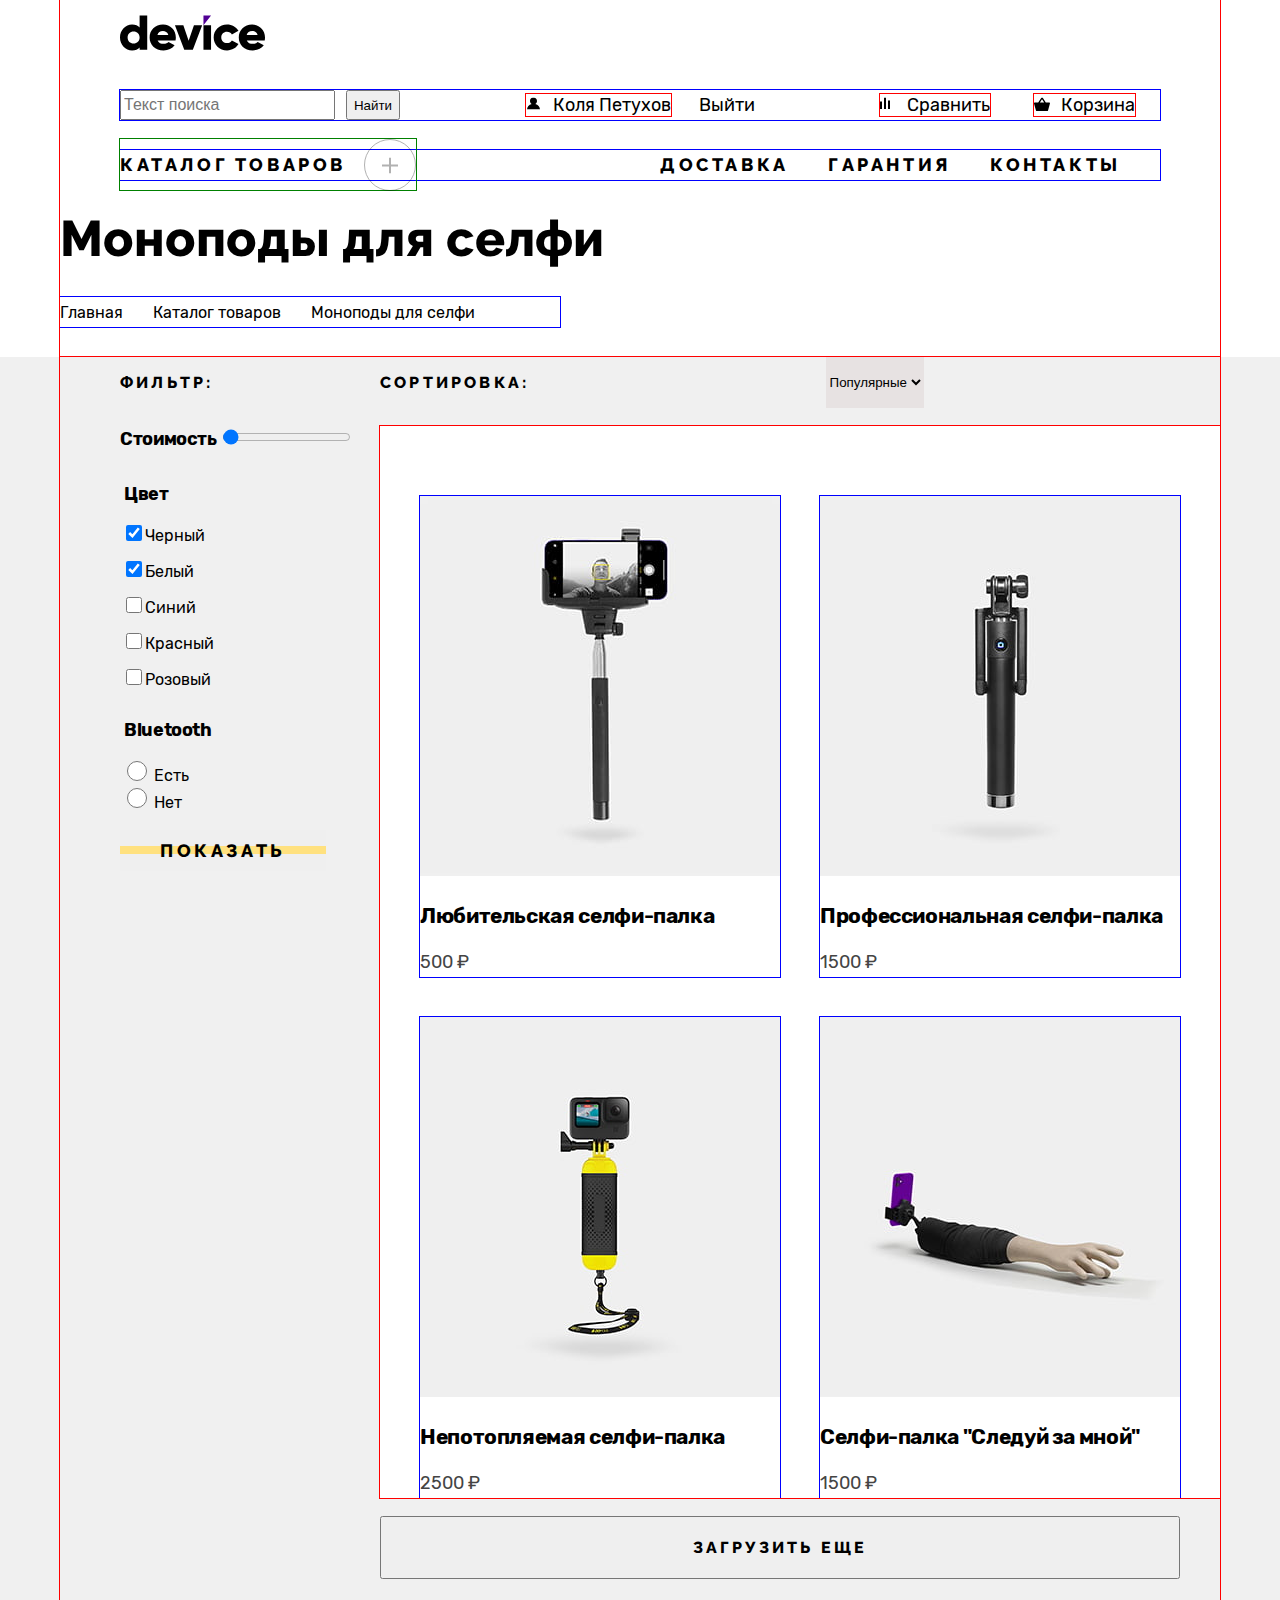
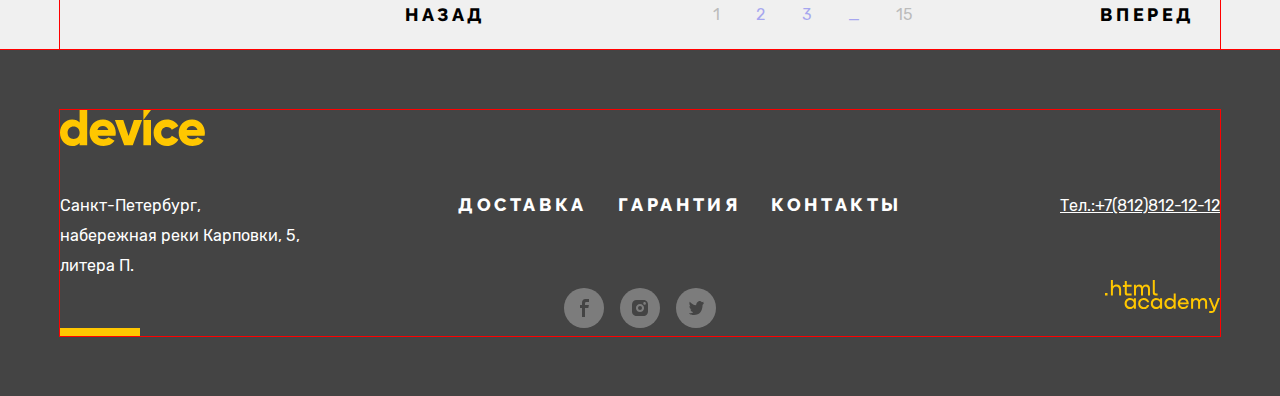
==== commit 9ef08d59: "настраиваю паддинги и маргины" ====
--- a/catalog.html
+++ b/catalog.html
@@ -130,7 +130,7 @@
                 </li>
               </ul>
             </fieldset>
-            <button class="button-show" type="submit">Показать</button>
+            <button class="button-show button-yellow" type="submit"><span>Показать</span></button>
           </form>
         </section>
 
--- a/styles/styles.css
+++ b/styles/styles.css
@@ -45,7 +45,34 @@
   font-size: 18px;
   line-height: 30px;
 }
-
+.button-yellow{
+  color: #000000;
+  text-align: center;
+  font-family: "Raleway", sans-serif;
+  font-size: 18px;
+  font-weight: 800;
+  line-height: normal;
+  letter-spacing: 3.6px;
+  text-transform: uppercase;
+  position: relative;
+  padding: 10px 40px;
+}
+
+.button-yellow::before{
+  content: "";
+width: 100%;
+height: 8px;
+display: block;
+background-color: #ffe17f;
+position: absolute;
+left: 0;
+top: 16px;
+z-index: 1;
+}
+.button-yellow span{
+  position: relative;
+  z-index: 2;
+}
 .container {
   width: 1160px;
   margin: 0 auto;
@@ -75,7 +102,9 @@
   list-style-type: none;
   padding-right: 25px;
 }
-
+.navigation-input-list{
+  display: flex;
+}
 .navigation-link {
   color: #000000;
   outline: 1px solid red;
@@ -95,7 +124,7 @@
 
 .navigation-link-chart::before {
   background-image: url("../images/icons/chart.svg");
-width: 10px;
+  width: 10px;
   height: 12px;
 }
 
@@ -123,19 +152,25 @@
   left: 0;
   top: 3px;
 }
-.input-link-personal{
+
+.input-link-personal {
   width: 146px;
   height: 30px;
   margin-right: 28px;
 
 }
+
 .input-item {
   list-style-type: none;
 }
-
+.navigation-catalog{
+  padding-left: 0;
+  margin-top: 0;
+  margin-bottom: 0;
+}
 .navigation-catalog-link {
   color: #000000;
-font-family: "Raleway", sans-serif;
+  font-family: "Raleway", sans-serif;
   line-height: normal;
   font-weight: 800;
   letter-spacing: 3.6px;
@@ -150,8 +185,12 @@
   width: 50px;
   height: 50px;
   display: inline-block;
-  border:1px solid #444444;
- border-radius: 50%;
+  border: 1px solid #000000;
+  opacity: 0.3;
+  background-image: url("../images/icons/plus.svg");
+  background-repeat: no-repeat;
+  background-position: center;
+  border-radius: 50%;
   position: absolute;
   right: 0;
   top: 0;
@@ -177,12 +216,12 @@
 .navigation-header {
   padding: 15px 60px 0 60px;
 }
-.page-header-logo{
+
+.page-header-logo {
   margin-bottom: 30px;
 }
 
 .navigation-row {
-  height: 40px;
   margin-bottom: 30px;
   display: flex;
   justify-content: space-between;
@@ -193,6 +232,15 @@
   display: flex;
   justify-content: space-between;
   width: 280px;
+  padding-left: 0;
+  margin-top: 0;
+  margin-bottom: 0;
+}
+
+.navigation-input-list {
+  padding-left: 0;
+  margin-top: 0;
+  margin-bottom: 0;
 }
 
 .navigation-information-list {
@@ -200,12 +248,17 @@
   margin-left: auto;
   display: flex;
   justify-content: space-between;
+   padding-left: 0;
+  margin-top: 0;
+  margin-bottom: 0;
 }
 
 .navigation-information-item {
   flex-grow: 1;
 }
-
+.slider-item{
+margin-bottom: 70px;
+}
 .slider-name {
   color: #ffffff;
   text-align: right;
@@ -222,23 +275,21 @@
   font-size: 50px;
   font-weight: 800;
   line-height: 50px;
+  width: 545px;
+  margin: 0;
+  margin-bottom: 29px;
 }
 
 .slider-description {
   font-family: "Rubik", sans-serif;
   font-size: 18px;
-}
-
-.slider-link-name {
-  color: #000000;
-  text-align: center;
-  font-family: "Raleway", sans-serif;
-  font-weight: 800;
-  line-height: normal;
-  letter-spacing: 3.6px;
-  text-transform: uppercase;
-}
-
+  margin: 0;
+  margin-bottom: 50px;
+}
+.sider-link{
+  margin: 0;
+  margin-bottom: 50px;
+}
 .slider-button {
   width: 20px;
   height: 60px;
@@ -261,6 +312,7 @@
 
 .parameter {
   display: flex;
+  margin: 0;
 }
 
 .parameter-term {
@@ -275,8 +327,15 @@
 
 .parameter-wrapper {
   margin-right: 20px;
-}
-
+  margin-bottom: 38px;
+}
+.parameter-term{
+  margin-bottom: 12px;
+}
+.catalog-list{
+  margin: 0;
+  margin-bottom: 70px;
+}
 .catalog-link {
   color: #000000;
   font-family: "Raleway", sans-serif;
@@ -313,35 +372,32 @@
   margin: 25px 0;
 }
 
-.service-item {
-  list-style-type: none;
-
-}
-
-.product-rare-button {
-  color: #000000;
-  text-align: center;
-  font-family: "Raleway", sans-serif;
-  font-size: 20px;
-  font-weight: 800;
-  line-height: normal;
-  letter-spacing: 4px;
-  text-transform: uppercase;
-  position: relative;
-  padding-left: 200px;
-  padding-right: 200px;
-}
+
 .company-information {
   color: #000000;
   font-family: "Raleway", sans-serif;
   font-size: 50px;
   font-weight: 800;
   line-height: 50px;
-}
-.company-postal-lines{
+  position: relative;
+  padding-top: 40px;
+}
+.company-information::before{
+  content: "";
+  width: 84px;
+  height: 7px;
+  background-color: #000000;
+  display: block;
+  position: absolute;
+  left: 0;
+  top: 0;
+}
+
+.company-postal-lines {
   margin-bottom: 30px;
   padding: 0;
 }
+
 .company-postal-line {
   color: #000000;
   font-weight: 700;
@@ -350,17 +406,13 @@
 }
 
 .company-more {
-  color: #000000;
-  text-align: center;
-  font-family: "Raleway", sans-serif;
-  font-weight: 800;
-  line-height: normal;
-  letter-spacing: 3.6px;
-  text-transform: uppercase;
-}
-.contacts-item{
+
+}
+
+.contacts-item {
   margin-bottom: 30px;
 }
+
 .contacts-name {
   font-size: 24px;
   font-weight: 700;
@@ -369,7 +421,7 @@
 
 .contacts-address-text {
   font-style: normal;
-margin-bottom: 0;
+  margin-bottom: 0;
 }
 
 .contacts-phone {
@@ -377,21 +429,18 @@
   text-decoration-line: underline;
   color: #000000;
 }
-.contacts-list{
+
+.contacts-list {
   padding: 0;
 }
-.contacts-time{
-list-style-type: none;
-
-}
+
+.contacts-time {
+  list-style-type: none;
+
+}
+
 .write-form {
-  color: #000000;
-  text-align: center;
-  font-family: Raleway;
-  font-weight: 800;
-  line-height: normal;
-  letter-spacing: 3.6px;
-  text-transform: uppercase;
+
 }
 
 .newsletter-name {
@@ -419,30 +468,31 @@
 .footer-container {
   background-color: #444444;
 }
-.footer-logo{
+
+.footer-logo {
   margin-bottom: 35px;
 }
+
 .footer-address-map-link {
   color: #ffffff;
   font-size: 16px;
   font-style: normal;
   line-height: 20px;
-  width: 234px;
-  height: 40px;
-position: relative;
-padding-bottom: 71px;
-}
-
-.footer-address-map-link::after{
+  position: relative;
+  padding-bottom: 71px;
+}
+
+.footer-address-map-link::after {
   content: "";
   width: 80px;
   height: 8px;
-  background-color: #ffe17f;
+  background-color: #ffC700;
   display: block;
   position: absolute;
   left: 0;
-  top: 100px;
-}
+  bottom: 10px;
+}
+
 .footer-service-item {
   list-style-type: none;
 }
@@ -511,20 +561,23 @@
 }
 
 .control-input {
- font-size: 16px;
+  font-size: 16px;
   line-height: normal;
   background-color: #000000;
- width: 16px;
+  width: 16px;
   height: 16px;
   margin-bottom: 17px;
 }
-.control-input-bluetooth{
+
+.control-input-bluetooth {
   width: 20px;
   height: 20px;
 }
-.catalog-filter-list{
-padding: 0;
-}
+
+.catalog-filter-list {
+  padding: 0;
+}
+
 .catalog-filter-item {
   color: #000000;
   font-size: 16px;
@@ -540,6 +593,8 @@
   line-height: normal;
   letter-spacing: 3.6px;
   text-transform: uppercase;
+  border: none;
+
 }
 
 .sorting-name {
@@ -556,10 +611,12 @@
   display: flex;
   justify-content: space-between;
 }
-.select-control{
- border: none;
- background-color: #e7e2e2;
-}
+
+.select-control {
+  border: none;
+  background-color: #e7e2e2;
+}
+
 .select-control-popular {
   color: #000000;
 
@@ -725,9 +782,10 @@
 }
 
 .service-container {
-  display: flex;
-}
-.service-button{
+display: flex;
+}
+
+.service-button {
   color: #000000;
   text-align: center;
   font-family: Raleway;
@@ -735,28 +793,36 @@
   line-height: normal;
   letter-spacing: 3.6px;
   text-transform: uppercase;
-}
+  border: none;
+  width: 280px;
+}
+
 .service-list-button {
-  width: 250px;
+  width: 280px;
   padding-left: 20px;
   padding-top: 50px;
   padding-bottom: 50px;
+  display: block;
+  text-align: center;
 }
 
 .service-list {
   margin: 0;
   width: 850px;
 }
-.service-link{
+
+.service-link {
   margin-bottom: 20px;
 }
+
 .service-item {
-display: none;
+  display: none;
   position: relative;
   padding-right: 250px;
   outline: 1px solid green;
-
-}
+  list-style-type: none;
+}
+
 .service-item-active {
   display: block;
 }
@@ -769,10 +835,11 @@
   background-image: url(../images/icons/delivery.svg);
   background-repeat: no-repeat;
   position: absolute;
-left: 700px;
-bottom: 10px;
-}
-.service-item-warranty::after{
+  left: 700px;
+  bottom: 10px;
+}
+
+.service-item-warranty::after {
   content: "";
   width: 171px;
   height: 195px;
@@ -780,11 +847,11 @@
   background-image: url(../images/icons/warranty.svg);
   background-repeat: no-repeat;
   position: absolute;
-left: 700px;
-bottom: 0;
-}
-
-.service-item-credit::after{
+  left: 700px;
+  bottom: 0;
+}
+
+.service-item-credit::after {
   content: "";
   width: 156px;
   height: 188px;
@@ -792,19 +859,26 @@
   background-image: url(../images/icons/credit.svg);
   background-repeat: no-repeat;
   position: absolute;
-left: 700px;
-bottom: 0;
-}
-
+  left: 700px;
+  bottom: 0;
+}
 .product-rare-button {
-  display: flex;
-  align-items: center;
-  margin: 0 auto;
+  color: #000000;
+  text-align: center;
+  font-family: "Raleway", sans-serif;
+  font-size: 20px;
+  font-weight: 800;
+  line-height: normal;
+  letter-spacing: 4px;
+  text-transform: uppercase;
+  width: 100%;
   margin-bottom: 50px;
-  padding: 38px 315px;
-  position: relative;
-}
-.product-rare-button::before{
+  padding: 38px 125px;
+  position: relative;
+  background-color: #f0f0f0;
+}
+
+.product-rare-button::before {
   content: "";
   width: 125px;
   height: 100px;
@@ -817,7 +891,8 @@
   left: 0;
   top: 0;
 }
-.product-rare-button::after{
+
+.product-rare-button::after {
   content: "";
   width: 40px;
   height: 40px;
@@ -825,14 +900,15 @@
   background-image: url(../images/icons/info-gray.svg);
   background-repeat: no-repeat;
   background-color: #e7e2e2;
-border-radius: 50%;
+  border-radius: 50%;
   position: absolute;
   background-position: center;
   right: 25px;
   top: 30px;
 }
+
 .company {
-  padding: 30px 0;
+  padding: 0 0 30px 0;
   display: flex;
   justify-content: space-between;
 }
@@ -843,32 +919,38 @@
   flex-direction: column;
   margin-bottom: 50px;
 }
-.company-description{
+
+.company-description {
   margin-bottom: 30px;
 }
-.company-postal{
+
+.company-postal {
   width: 520px;
 }
-.company-postal-line{
-margin-bottom: 19px;
-list-style-type: none;
-position: relative;
-padding-left: 34px;
-}
-.company-postal-line::before{
+
+.company-postal-line {
+  margin-bottom: 19px;
+  list-style-type: none;
+  position: relative;
+  padding-left: 34px;
+}
+
+.company-postal-line::before {
   content: "";
   width: 8px;
   height: 8px;
   display: inline-block;
   border-radius: 50%;
-  background-color: #ffe17f;
+  background-color: #ffC700;
   position: absolute;
   left: 0;
   top: 6px;
 }
-.company-contacts{
+
+.company-contacts {
   width: 550px;
 }
+
 .newsletter {
   background-color: #f0f0f0;
   padding-bottom: 60px;
@@ -895,7 +977,8 @@
   margin: 0 100px 30px 100px;
   position: relative;
 }
-.newsletter-gratis::after{
+
+.newsletter-gratis::after {
   content: "";
   width: 16px;
   height: 16px;
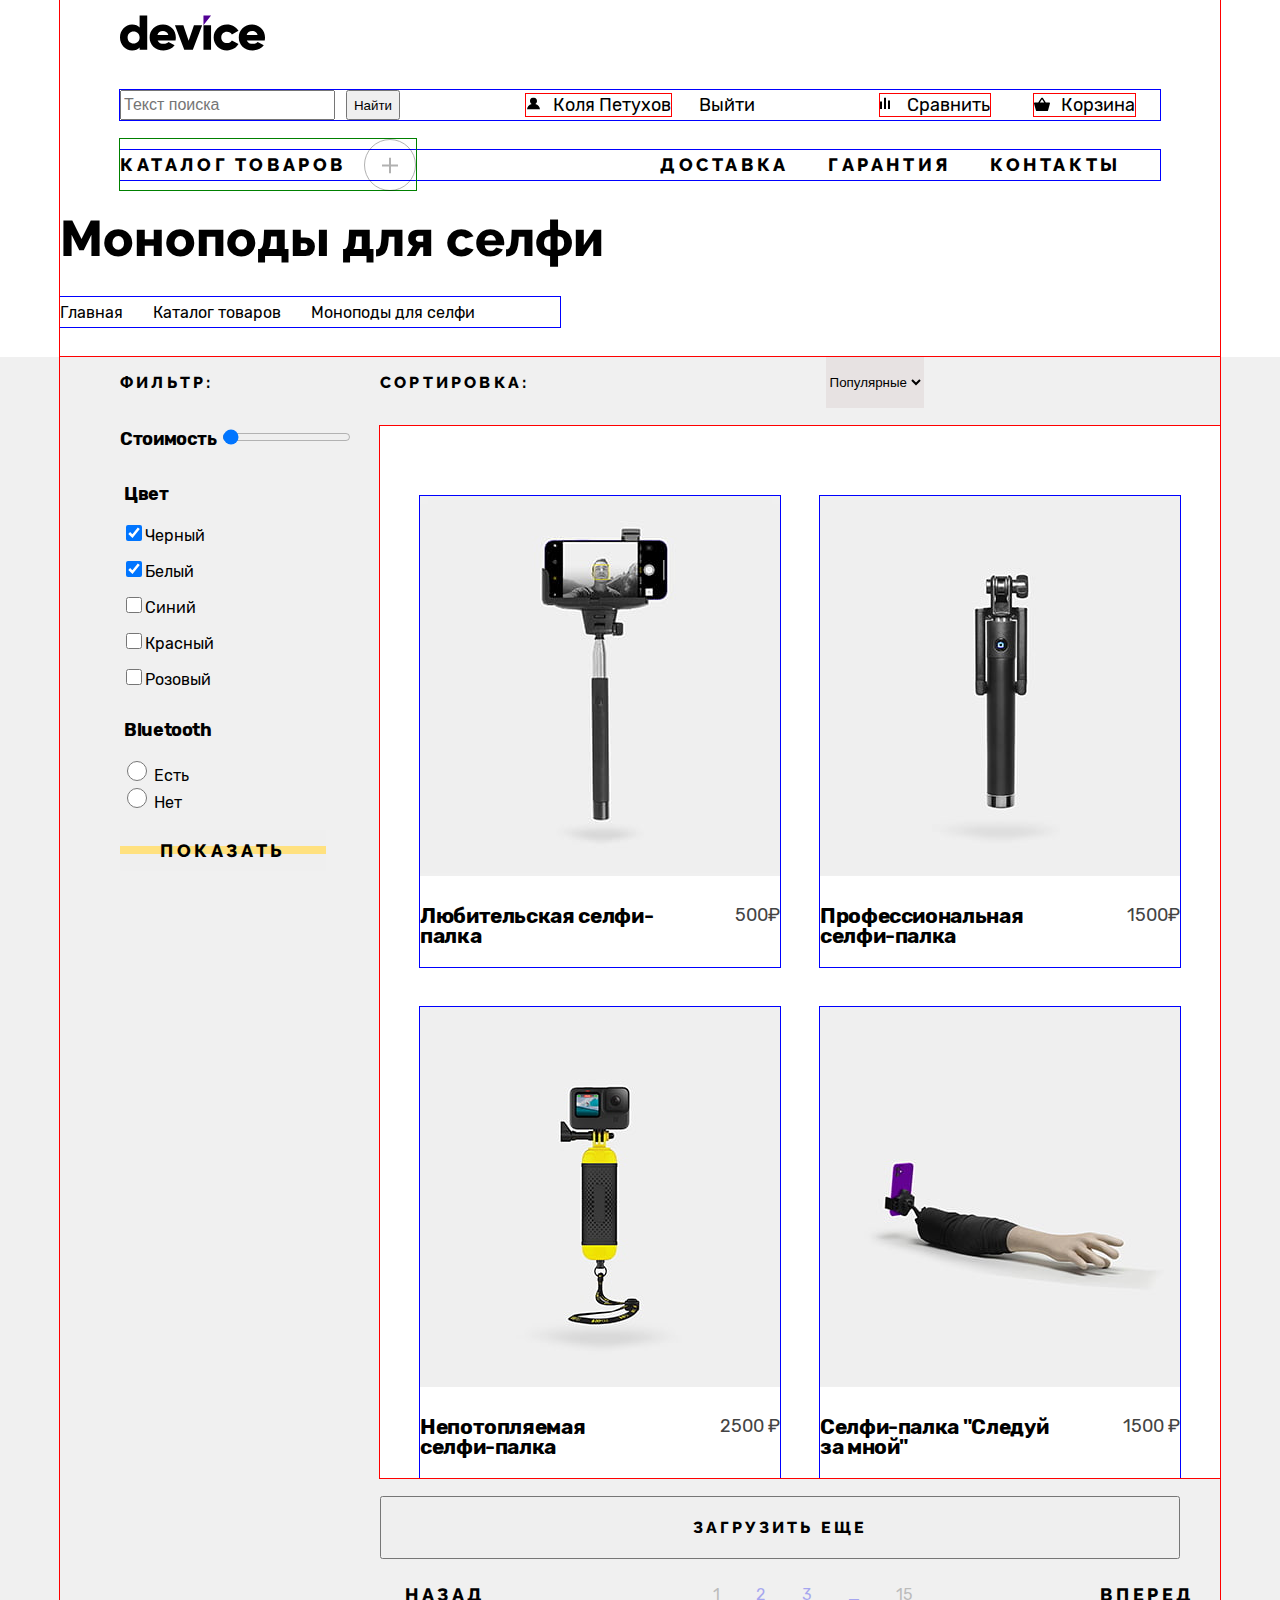
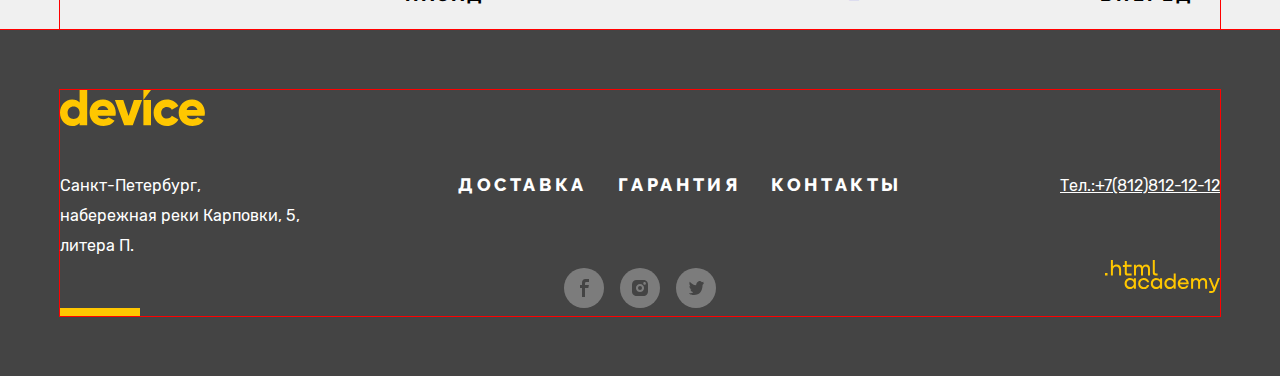
==== commit d7c1060d: "изменяю" ====
--- a/catalog.html
+++ b/catalog.html
@@ -151,40 +151,44 @@
             </div>
           </div>
 
-            <ul class="product-list">
-              <li class="product-card">
-                <a class="product-card-link" href="#">
-                  <img class="product-card-image" src="images/catalog/product-1.jpg" width="360" height="380"
-                    alt="фото селфи-палка любительская">
-                  <h3 class="product-card-title">Любительская селфи-палка</h3>
-                </a>
-                <span class="product-card-price">500 ₽</span>
-              </li>
-              <li class="product-card">
-                <a class="product-card-link" href="#">
-                  <img class="product-card-image" src="images/catalog/product-2.jpg" width="360" height="380"
-                    alt="фото селфи-палка профессиональная">
-                  <h3 class="product-card-title">Профессиональная селфи-палка</h3>
-                </a>
-                <span class="product-card-price">1500 ₽</span>
-              </li>
-              <li class="product-card">
-                <a class="product-card-link" href="#">
-                  <img class="product-card-image" src="images/catalog/product-3.jpg" width="360" height="380"
-                    alt="фото селфи-палка непотопляемая">
-                  <h3 class="product-card-title">Непотопляемая селфи-палка</h3>
-                </a>
+          <ul class="product-list">
+            <li class="product-card">
+              <a class="product-card-link" href="#">
+                <img class="product-card-image" src="images/catalog/product-1.jpg" width="360" height="380"
+                  alt="фото селфи-палка любительская"></a>
+              <div class="product-card-information">
+                <h3 class="product-card-title">Любительская селфи-палка</h3>
+                <span class="product-card-price">500₽<span>
+              </div>
+            </li>
+            <li class="product-card">
+              <a class="product-card-link" href="#">
+                <img class="product-card-image" src="images/catalog/product-2.jpg" width="360" height="380"
+                  alt="фото селфи-палка профессиональная"></a>
+              <div class="product-card-information">
+                <h3 class="product-card-title">Профессиональная селфи-палка</h3>
+                <span class="product-card-price">1500₽<span>
+              </div>
+            </li>
+            <li class="product-card">
+              <a class="product-card-link" href="#">
+                <img class="product-card-image" src="images/catalog/product-3.jpg" width="360" height="380"
+                  alt="фото селфи-палка непотопляемая"></a>
+              <div class="product-card-information">
+                <h3 class="product-card-title">Непотопляемая селфи-палка</h3>
                 <span class="product-card-price">2500 ₽</span>
-              </li>
-              <li class="product-card">
-                <a class="product-card-link" href="#">
-                  <img class="product-card-image" src="images/catalog/product-4.jpg" width="360" height="380"
-                    alt="фото селфи-палка в виде руки">
-                  <h3 class="product-card-title">Селфи-палка "Следуй за мной"</h3>
-                </a>
-                <span class="product-card-price">1500 ₽</span>
-              </li>
-            </ul>
+              </div>
+            </li>
+            <li class="product-card">
+              <a class="product-card-link" href="#">
+                <img class="product-card-image" src="images/catalog/product-4.jpg" width="360" height="380"
+                  alt="фото селфи-палка в виде руки"></a>
+              <div class="product-card-information">
+                <h3 class="product-card-title">Селфи-палка "Следуй за мной"</h3>
+                <span class="product-card-price">1500 ₽<span>
+              </div>
+            </li>
+          </ul>
 
 
           <div class="product-show-more">
--- a/styles/styles.css
+++ b/styles/styles.css
@@ -804,13 +804,27 @@
   padding-bottom: 50px;
   display: block;
   text-align: center;
+  position: relative;
+  padding-right: 7px;
+  height: 319px;
 }
 
 .service-list {
   margin: 0;
+  padding-left: 116px;
   width: 850px;
-}
-
+
+}
+.service-list-button::after{
+  content: "";
+  width: 10px;
+  height: 10px;
+  display: inline-block;
+  background-color: #000000;
+  position: absolute;
+  right: 0;
+  top: 0;
+}
 .service-link {
   margin-bottom: 20px;
 }
@@ -835,7 +849,7 @@
   background-image: url(../images/icons/delivery.svg);
   background-repeat: no-repeat;
   position: absolute;
-  left: 700px;
+  left: 600px;
   bottom: 10px;
 }
 
@@ -1092,13 +1106,19 @@
 }
 
 .product-card {
-
-  outline: 1px solid blue;
-}
-
-
-
-
+outline: 1px solid blue;
+}
+
+.product-card-information{
+  display: flex;
+  justify-content: space-between;
+}
+.product-card-title{
+width: 235px;
+}
+.product-card-price{
+  padding-top: 15px;
+}
 
 
 
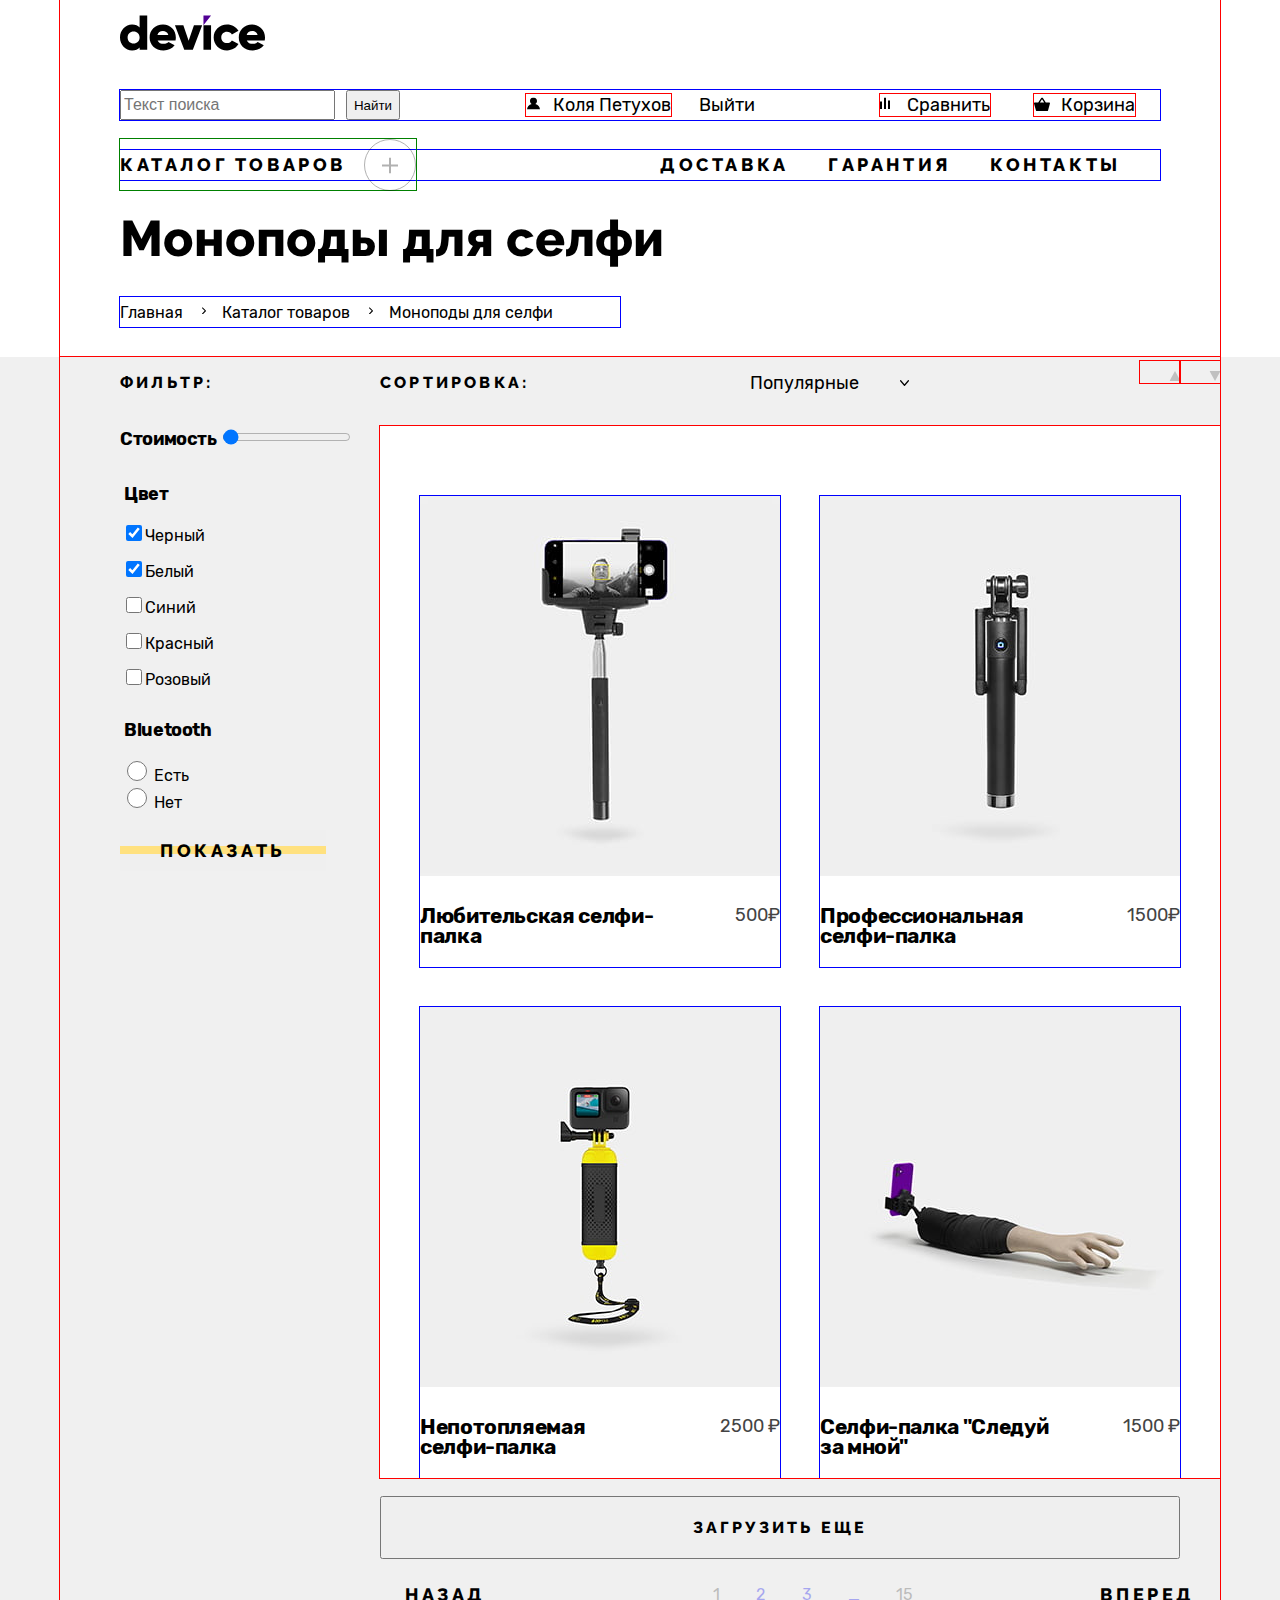
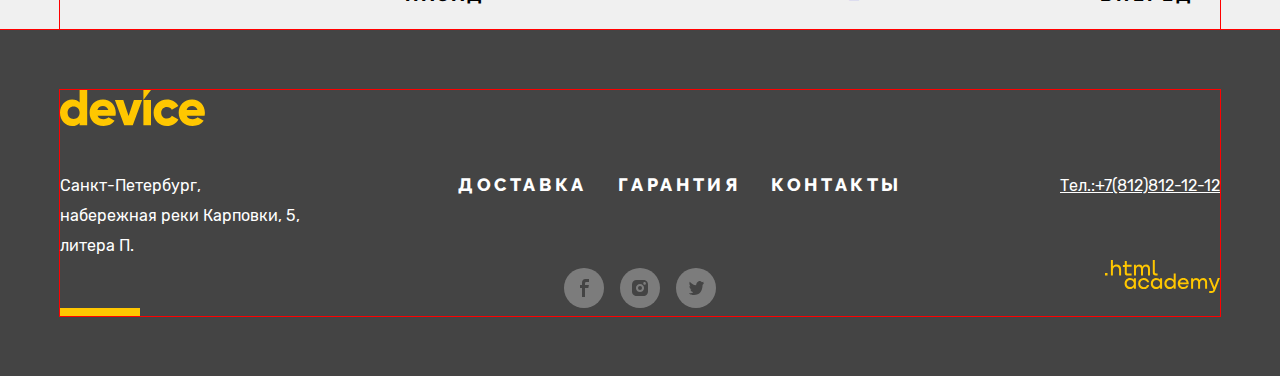
==== commit 73e0b8cd: "стилизую кнопки в каталоге" ====
--- a/catalog.html
+++ b/catalog.html
@@ -138,14 +138,14 @@
           <div class="sorting-wrapper">
             <h3 class="sorting-name">Сортировка:</h3>
             <select class="select-control" aria-label="Сортиртировка">
-              <option class="select-control-popular" value="popular">Популярные</option>
+              <option value="popular">Популярные</option>
               <option value="new">Новое</option>
             </select>
             <div class="control">
-              <a class="button-top" href="#">
+              <a class="sorting-button sorting-button-top" href="#">
                 <span class="visually-hidden">Вверх</span>
               </a>
-              <a class="button-bottom" href="#">
+              <a class="sorting-button sorting-button-bottom" href="#">
                 <span class="visually-hidden">Вниз</span>
               </a>
             </div>
--- a/styles/styles.css
+++ b/styles/styles.css
@@ -45,7 +45,8 @@
   font-size: 18px;
   line-height: 30px;
 }
-.button-yellow{
+
+.button-yellow {
   color: #000000;
   text-align: center;
   font-family: "Raleway", sans-serif;
@@ -58,21 +59,23 @@
   padding: 10px 40px;
 }
 
-.button-yellow::before{
-  content: "";
-width: 100%;
-height: 8px;
-display: block;
-background-color: #ffe17f;
-position: absolute;
-left: 0;
-top: 16px;
-z-index: 1;
-}
-.button-yellow span{
+.button-yellow::before {
+  content: "";
+  width: 100%;
+  height: 8px;
+  display: block;
+  background-color: #ffe17f;
+  position: absolute;
+  left: 0;
+  top: 16px;
+  z-index: 1;
+}
+
+.button-yellow span {
   position: relative;
   z-index: 2;
 }
+
 .container {
   width: 1160px;
   margin: 0 auto;
@@ -102,9 +105,11 @@
   list-style-type: none;
   padding-right: 25px;
 }
-.navigation-input-list{
-  display: flex;
-}
+
+.navigation-input-list {
+  display: flex;
+}
+
 .navigation-link {
   color: #000000;
   outline: 1px solid red;
@@ -163,11 +168,13 @@
 .input-item {
   list-style-type: none;
 }
-.navigation-catalog{
+
+.navigation-catalog {
   padding-left: 0;
   margin-top: 0;
   margin-bottom: 0;
 }
+
 .navigation-catalog-link {
   color: #000000;
   font-family: "Raleway", sans-serif;
@@ -248,7 +255,7 @@
   margin-left: auto;
   display: flex;
   justify-content: space-between;
-   padding-left: 0;
+  padding-left: 0;
   margin-top: 0;
   margin-bottom: 0;
 }
@@ -256,9 +263,11 @@
 .navigation-information-item {
   flex-grow: 1;
 }
-.slider-item{
-margin-bottom: 70px;
-}
+
+.slider-item {
+  margin-bottom: 70px;
+}
+
 .slider-name {
   color: #ffffff;
   text-align: right;
@@ -286,10 +295,12 @@
   margin: 0;
   margin-bottom: 50px;
 }
-.sider-link{
+
+.sider-link {
   margin: 0;
   margin-bottom: 50px;
 }
+
 .slider-button {
   width: 20px;
   height: 60px;
@@ -329,13 +340,16 @@
   margin-right: 20px;
   margin-bottom: 38px;
 }
-.parameter-term{
+
+.parameter-term {
   margin-bottom: 12px;
 }
-.catalog-list{
+
+.catalog-list {
   margin: 0;
   margin-bottom: 70px;
 }
+
 .catalog-link {
   color: #000000;
   font-family: "Raleway", sans-serif;
@@ -351,16 +365,13 @@
 
 .service-link {
   color: #000000;
-  text-align: center;
   font-family: "Raleway", sans-serif;
   font-weight: 800;
   line-height: normal;
   letter-spacing: 3.6px;
   text-transform: uppercase;
   list-style-type: none;
-  width: 150px;
-  height: 20px;
-  flex-shrink: 0;
+  margin-bottom: 20px;
 }
 
 .service-title {
@@ -382,7 +393,8 @@
   position: relative;
   padding-top: 40px;
 }
-.company-information::before{
+
+.company-information::before {
   content: "";
   width: 84px;
   height: 7px;
@@ -405,9 +417,7 @@
   letter-spacing: -0.36px;
 }
 
-.company-more {
-
-}
+.company-description {}
 
 .contacts-item {
   margin-bottom: 30px;
@@ -427,7 +437,7 @@
 .contacts-phone {
   font-style: normal;
   text-decoration-line: underline;
-  color: #000000;
+  color: #444444;
 }
 
 .contacts-list {
@@ -439,9 +449,7 @@
 
 }
 
-.write-form {
-
-}
+.write-form {}
 
 .newsletter-name {
   color: #000000;
@@ -449,10 +457,6 @@
   font-size: 50px;
   font-weight: 800;
   line-height: 50px;
-}
-
-.newsletter-description {
-  font-weight: 400;
 }
 
 .button-newsletter {
@@ -615,13 +619,47 @@
 .select-control {
   border: none;
   background-color: #e7e2e2;
-}
-
-.select-control-popular {
-  color: #000000;
-
-}
-
+  background-color: transparent;
+  color: #000000;
+font-family: Rubik;
+font-size: 18px;
+font-style: normal;
+font-weight: 400;
+line-height: 30px;
+width: 170px;
+appearance: none;
+overflow: hidden;
+background-image: url("../images/icons/forth.svg");
+background-repeat: no-repeat;background-position: right;
+}
+.sorting-button{
+position: relative;
+padding-left: 40px;
+outline: 1px solid red;
+
+}
+.sorting-button-top::before{
+  content: "";
+width: 20px;
+height: 20px;
+display: inline-block;
+background-repeat: no-repeat;
+position: absolute;
+background-image: url("../images/icons/sort-item-top.svg");
+right: 0;
+top: 0;
+}
+.sorting-button-bottom::before{
+ content: "";
+width: 20px;
+height: 20px;
+display: inline-block;
+background-repeat: no-repeat;
+position: absolute;
+background-image: url("../images/icons/sort-item-bottom.svg");
+right: 0;
+top: 0;
+}
 .product-card {
   list-style-type: none;
 
@@ -782,11 +820,12 @@
 }
 
 .service-container {
-display: flex;
+  display: flex;
 }
 
 .service-button {
   color: #000000;
+  background-color: transparent;
   text-align: center;
   font-family: Raleway;
   font-weight: 800;
@@ -794,19 +833,31 @@
   letter-spacing: 3.6px;
   text-transform: uppercase;
   border: none;
-  width: 280px;
+  width: 160px;
+  padding-left: 5px;
+  padding-right: 5px;
+}
+
+.service-button-active {
+  width: 100%;
+  background-color: #000000;
+  color: #ffe17f;
+  text-align: left;
+  padding-left: 15px;
+}
+
+.service-button-active::before {
+  display: none;
 }
 
 .service-list-button {
   width: 280px;
-  padding-left: 20px;
+  padding-left: 0;
   padding-top: 50px;
   padding-bottom: 50px;
   display: block;
-  text-align: center;
-  position: relative;
-  padding-right: 7px;
-  height: 319px;
+  position: relative;
+  padding-right: 0;
 }
 
 .service-list {
@@ -815,23 +866,23 @@
   width: 850px;
 
 }
-.service-list-button::after{
-  content: "";
-  width: 10px;
-  height: 10px;
+
+.service-list-button::after {
+  content: "";
+  width: 7px;
+  height: 100%;
   display: inline-block;
   background-color: #000000;
   position: absolute;
   right: 0;
   top: 0;
 }
-.service-link {
-  margin-bottom: 20px;
-}
 
 .service-item {
   display: none;
   position: relative;
+  padding-top: 50px;
+  padding-bottom: 20px;
   padding-right: 250px;
   outline: 1px solid green;
   list-style-type: none;
@@ -876,6 +927,7 @@
   left: 700px;
   bottom: 0;
 }
+
 .product-rare-button {
   color: #000000;
   text-align: center;
@@ -890,6 +942,7 @@
   padding: 38px 125px;
   position: relative;
   background-color: #f0f0f0;
+  border: none;
 }
 
 .product-rare-button::before {
@@ -979,7 +1032,9 @@
 }
 
 .newsletter-description {
-  padding: 50px 50px 50px 35px;
+  width: 760px;
+  padding: 50px 50px 0 0;
+
 }
 
 .newsletter-item-form {
@@ -1061,6 +1116,7 @@
 }
 
 .header-catalog-monopod {
+  margin-left: 60px;
   margin-bottom: 30px;
 }
 
@@ -1073,7 +1129,20 @@
 
 .breadcrumbs-item {
   list-style-type: none;
-  padding-right: 30px;
+  padding-right: 39px;
+  position: relative;
+}
+
+.breadcrumbs-item:not(:last-child)::before {
+  content: "";
+  width: 4px;
+  height: 7px;
+  display: inline;
+  background-image: url(../images/icons/nav-arrow.svg);
+  background-repeat: no-repeat;
+  position: absolute;
+  right: 16px;
+  top: 10px;
 }
 
 .catalog-products {
@@ -1106,17 +1175,19 @@
 }
 
 .product-card {
-outline: 1px solid blue;
-}
-
-.product-card-information{
+  outline: 1px solid blue;
+}
+
+.product-card-information {
   display: flex;
   justify-content: space-between;
 }
-.product-card-title{
-width: 235px;
-}
-.product-card-price{
+
+.product-card-title {
+  width: 235px;
+}
+
+.product-card-price {
   padding-top: 15px;
 }
 
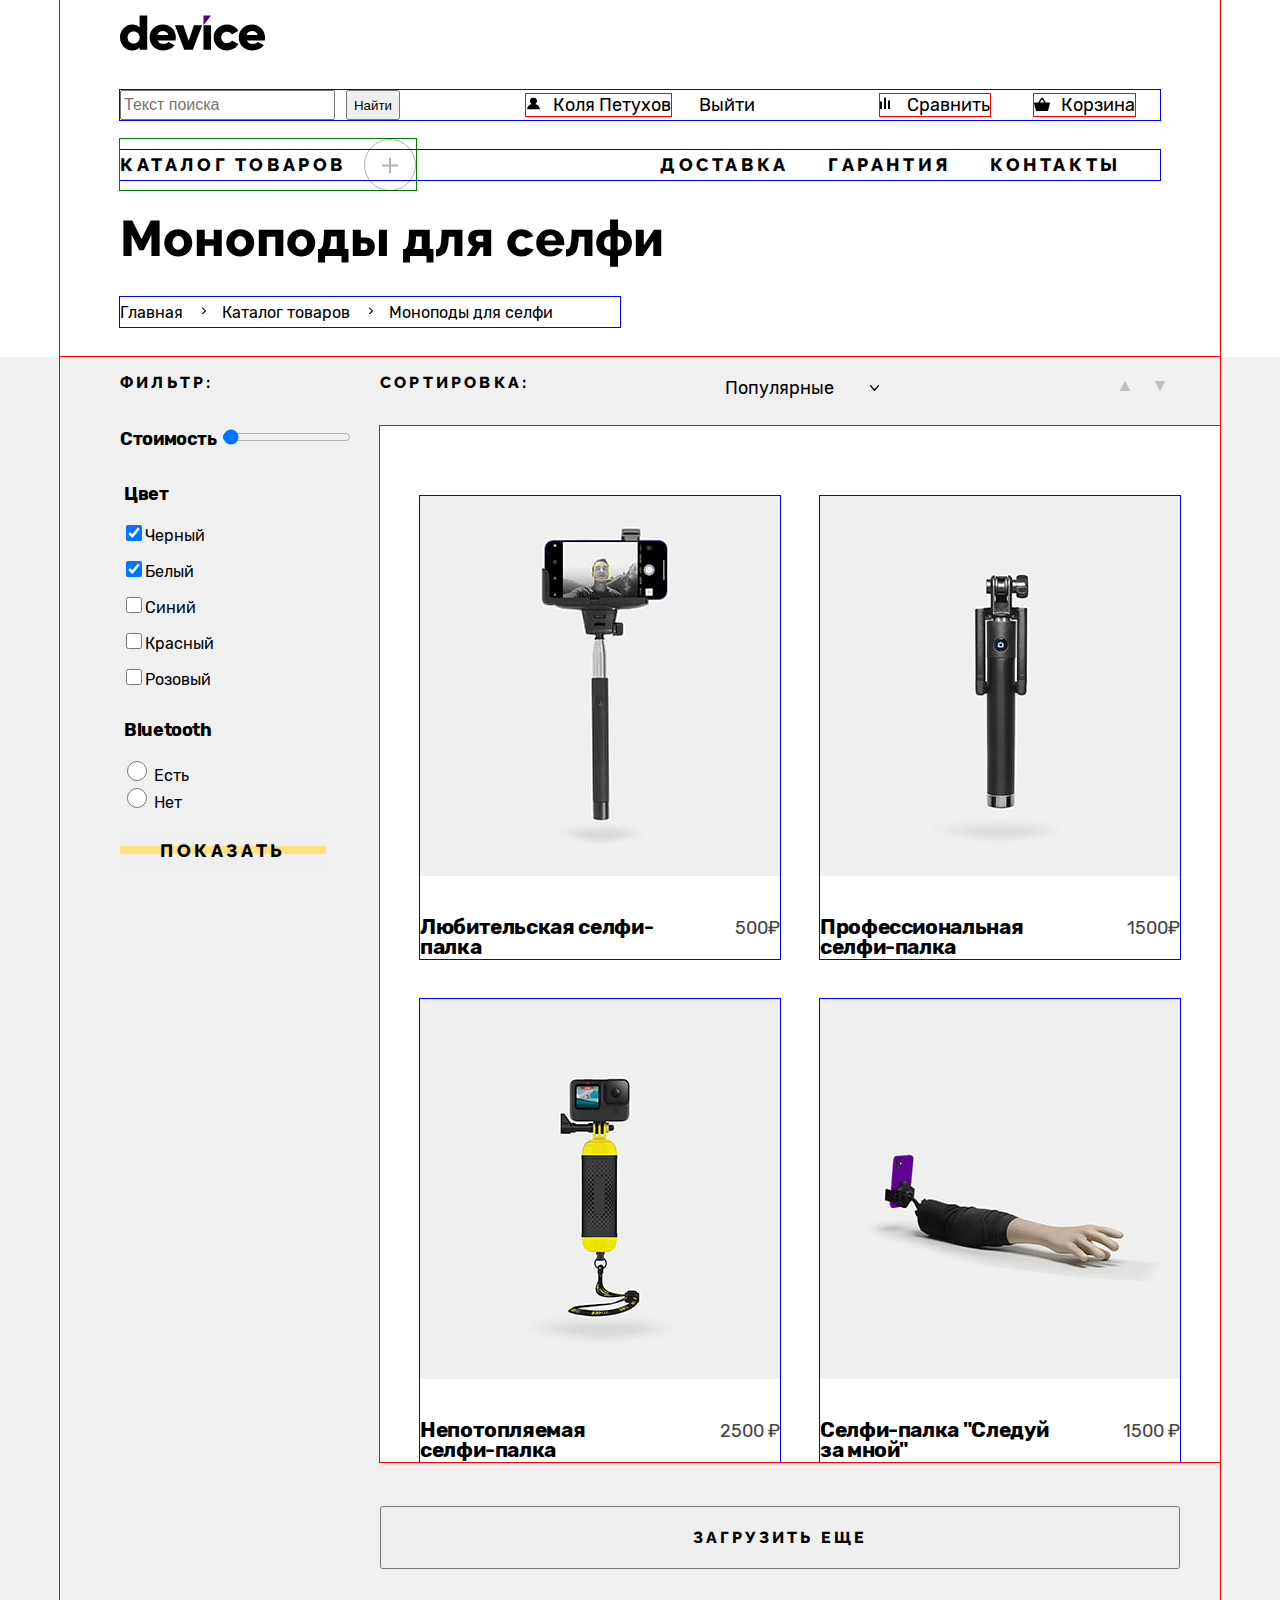
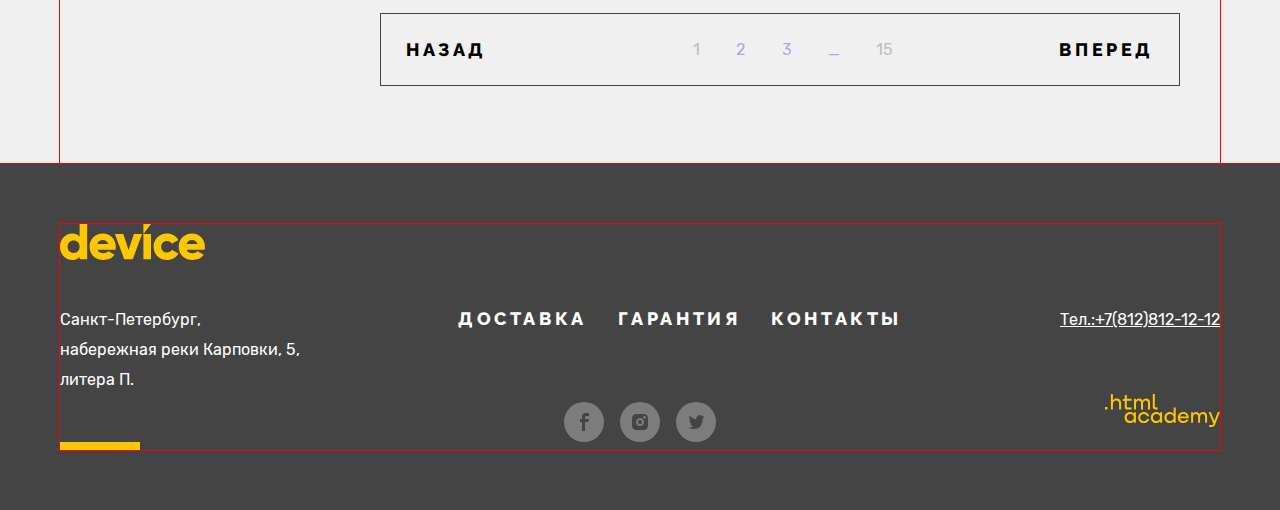
==== commit 88da0d61: "проверяю ошибки" ====
--- a/catalog.html
+++ b/catalog.html
@@ -141,7 +141,7 @@
               <option value="popular">Популярные</option>
               <option value="new">Новое</option>
             </select>
-            <div class="control">
+            <div class="sorting">
               <a class="sorting-button sorting-button-top" href="#">
                 <span class="visually-hidden">Вверх</span>
               </a>
@@ -150,74 +150,73 @@
               </a>
             </div>
           </div>
-
-          <ul class="product-list">
-            <li class="product-card">
-              <a class="product-card-link" href="#">
-                <img class="product-card-image" src="images/catalog/product-1.jpg" width="360" height="380"
-                  alt="фото селфи-палка любительская"></a>
-              <div class="product-card-information">
-                <h3 class="product-card-title">Любительская селфи-палка</h3>
-                <span class="product-card-price">500₽<span>
-              </div>
-            </li>
-            <li class="product-card">
-              <a class="product-card-link" href="#">
-                <img class="product-card-image" src="images/catalog/product-2.jpg" width="360" height="380"
-                  alt="фото селфи-палка профессиональная"></a>
-              <div class="product-card-information">
-                <h3 class="product-card-title">Профессиональная селфи-палка</h3>
-                <span class="product-card-price">1500₽<span>
-              </div>
-            </li>
-            <li class="product-card">
-              <a class="product-card-link" href="#">
-                <img class="product-card-image" src="images/catalog/product-3.jpg" width="360" height="380"
-                  alt="фото селфи-палка непотопляемая"></a>
-              <div class="product-card-information">
-                <h3 class="product-card-title">Непотопляемая селфи-палка</h3>
-                <span class="product-card-price">2500 ₽</span>
-              </div>
-            </li>
-            <li class="product-card">
-              <a class="product-card-link" href="#">
-                <img class="product-card-image" src="images/catalog/product-4.jpg" width="360" height="380"
-                  alt="фото селфи-палка в виде руки"></a>
-              <div class="product-card-information">
-                <h3 class="product-card-title">Селфи-палка "Следуй за мной"</h3>
-                <span class="product-card-price">1500 ₽<span>
-              </div>
-            </li>
-          </ul>
-
-
-          <div class="product-show-more">
-            <button type="button" class="button-show-more">Загрузить еще</button>
-          </div>
-          <div class="pagination">
-            <a class="pagination-title pagination-prev pagination-disabled">
-              Назад
-            </a>
-            <ul class="pagination-list pagination-item-numbers">
-              <li class="pagination-item">
-                <a class="pagination-link pagination-current">1</a>
-              </li>
-              <li class="pagination-item">
-                <a class="pagination-link" href="#">2</a>
-              </li>
-              <li class="pagination-item">
-                <a class="pagination-link" href="#">3</a>
-              </li>
-              <li class="pagination-item">
-                <a class="pagination-link" href="#">_</a>
-              </li>
-              <li class="pagination-item">
-                <a class="pagination-link">15</a>
+          <div class="product-container">
+            <ul class="product-list">
+              <li class="product-card">
+                <a class="product-card-link" href="#">
+                  <img class="product-card-image" src="images/catalog/product-1.jpg" width="360" height="380"
+                    alt="фото селфи-палка любительская"></a>
+                <div class="product-card-information">
+                  <h3 class="product-card-title">Любительская селфи-палка</h3>
+                  <span class="product-card-price">500₽<span>
+                </div>
+              </li>
+              <li class="product-card">
+                <a class="product-card-link" href="#">
+                  <img class="product-card-image" src="images/catalog/product-2.jpg" width="360" height="380"
+                    alt="фото селфи-палка профессиональная"></a>
+                <div class="product-card-information">
+                  <h3 class="product-card-title">Профессиональная селфи-палка</h3>
+                  <span class="product-card-price">1500₽<span>
+                </div>
+              </li>
+              <li class="product-card">
+                <a class="product-card-link" href="#">
+                  <img class="product-card-image" src="images/catalog/product-3.jpg" width="360" height="380"
+                    alt="фото селфи-палка непотопляемая"></a>
+                <div class="product-card-information">
+                  <h3 class="product-card-title">Непотопляемая селфи-палка</h3>
+                  <span class="product-card-price">2500 ₽</span>
+                </div>
+              </li>
+              <li class="product-card">
+                <a class="product-card-link" href="#">
+                  <img class="product-card-image" src="images/catalog/product-4.jpg" width="360" height="380"
+                    alt="фото селфи-палка в виде руки"></a>
+                <div class="product-card-information">
+                  <h3 class="product-card-title">Селфи-палка "Следуй за мной"</h3>
+                  <span class="product-card-price">1500 ₽<span>
+                </div>
               </li>
             </ul>
-            <a class="pagination-title pagination-next" href="#">
-              Вперед
-            </a>
+            <div class="product-show-more">
+              <button type="button" class="button-show-more">Загрузить еще</button>
+            </div>
+            <div class="pagination">
+              <a class="pagination-title pagination-prev pagination-disabled">
+                Назад
+              </a>
+              <ul class="pagination-list pagination-item-numbers">
+                <li class="pagination-item">
+                  <a class="pagination-link pagination-current">1</a>
+                </li>
+                <li class="pagination-item">
+                  <a class="pagination-link" href="#">2</a>
+                </li>
+                <li class="pagination-item">
+                  <a class="pagination-link" href="#">3</a>
+                </li>
+                <li class="pagination-item">
+                  <a class="pagination-link" href="#">_</a>
+                </li>
+                <li class="pagination-item">
+                  <a class="pagination-link">15</a>
+                </li>
+              </ul>
+              <a class="pagination-title pagination-next" href="#">
+                Вперед
+              </a>
+            </div>
           </div>
         </section>
       </section>
--- a/styles/styles.css
+++ b/styles/styles.css
@@ -601,6 +601,10 @@
 
 }
 
+.sorting {
+  padding: 10px 50px 0 0;
+}
+
 .sorting-name {
   color: #000000;
   font-family: "Raleway", sans-serif;
@@ -621,48 +625,53 @@
   background-color: #e7e2e2;
   background-color: transparent;
   color: #000000;
-font-family: Rubik;
-font-size: 18px;
-font-style: normal;
-font-weight: 400;
-line-height: 30px;
-width: 170px;
-appearance: none;
-overflow: hidden;
-background-image: url("../images/icons/forth.svg");
-background-repeat: no-repeat;background-position: right;
-}
-.sorting-button{
-position: relative;
-padding-left: 40px;
-outline: 1px solid red;
-
-}
-.sorting-button-top::before{
-  content: "";
-width: 20px;
-height: 20px;
-display: inline-block;
-background-repeat: no-repeat;
-position: absolute;
-background-image: url("../images/icons/sort-item-top.svg");
-right: 0;
-top: 0;
-}
-.sorting-button-bottom::before{
- content: "";
-width: 20px;
-height: 20px;
-display: inline-block;
-background-repeat: no-repeat;
-position: absolute;
-background-image: url("../images/icons/sort-item-bottom.svg");
-right: 0;
-top: 0;
+  font-family: Rubik;
+  font-size: 18px;
+  font-style: normal;
+  font-weight: 400;
+  line-height: 30px;
+  width: 170px;
+  padding-top: 10px;
+  appearance: none;
+  overflow: hidden;
+  background-image: url("../images/icons/forth.svg");
+  background-repeat: no-repeat;
+  background-position: right 5px bottom 5px;
+}
+
+.sorting-button {
+  position: relative;
+  padding-left: 40px;
+}
+
+.sorting-button-top::before {
+  content: "";
+  width: 20px;
+  height: 20px;
+  display: inline-block;
+  background-repeat: no-repeat;
+  position: absolute;
+  background-image: url("../images/icons/sort-item-top.svg");
+  right: 0;
+  top: 0;
+}
+
+.sorting-button-bottom::before {
+  content: "";
+  width: 20px;
+  height: 20px;
+  display: inline-block;
+  background-repeat: no-repeat;
+  position: absolute;
+  background-image: url("../images/icons/sort-item-bottom.svg");
+  right: 5px;
+  top: 0;
+}
+.product-card-image{
+margin-bottom: 32px;
 }
 .product-card {
   list-style-type: none;
-
 }
 
 .product-card-title {
@@ -670,11 +679,14 @@
   font-weight: 700;
   line-height: 20px;
   letter-spacing: -0.36px;
+  margin: 0;
 
 }
 
 .product-card-price {
-  text-align: right line-height: normal;
+  text-align: right;
+  line-height: normal;
+  padding: 0 0 20px 0;
 }
 
 .button-show-more {
@@ -1032,8 +1044,8 @@
 }
 
 .newsletter-description {
-  width: 760px;
-  padding: 50px 50px 0 0;
+  width: 780px;
+  padding: 50px 0 0 0;
 
 }
 
@@ -1162,13 +1174,16 @@
   padding: 0;
   border: none;
 }
-
+.product-container{
+  background-color: #f0f0f0;
+}
 .product-list {
   display: grid;
   width: 760px;
   grid-template-columns: 360px 360px;
   column-gap: 40px;
   row-gap: 40px;
+  margin-bottom: 44px;
   padding: 70px 40px 0 40px;
   outline: 1px solid red;
   background-color: #ffffff;
@@ -1187,20 +1202,19 @@
   width: 235px;
 }
 
-.product-card-price {
-  padding-top: 15px;
-}
-
-
 
 .button-show-more {
   width: 800px;
+  margin-bottom: 44px;
   padding: 20px 0;
 }
 
 .pagination {
   display: flex;
   justify-content: space-between;
+  margin-bottom: 78px;
+  margin-right: 40px;
+  border: 1px solid #444444;
 }
 
 .pagination-prev {
